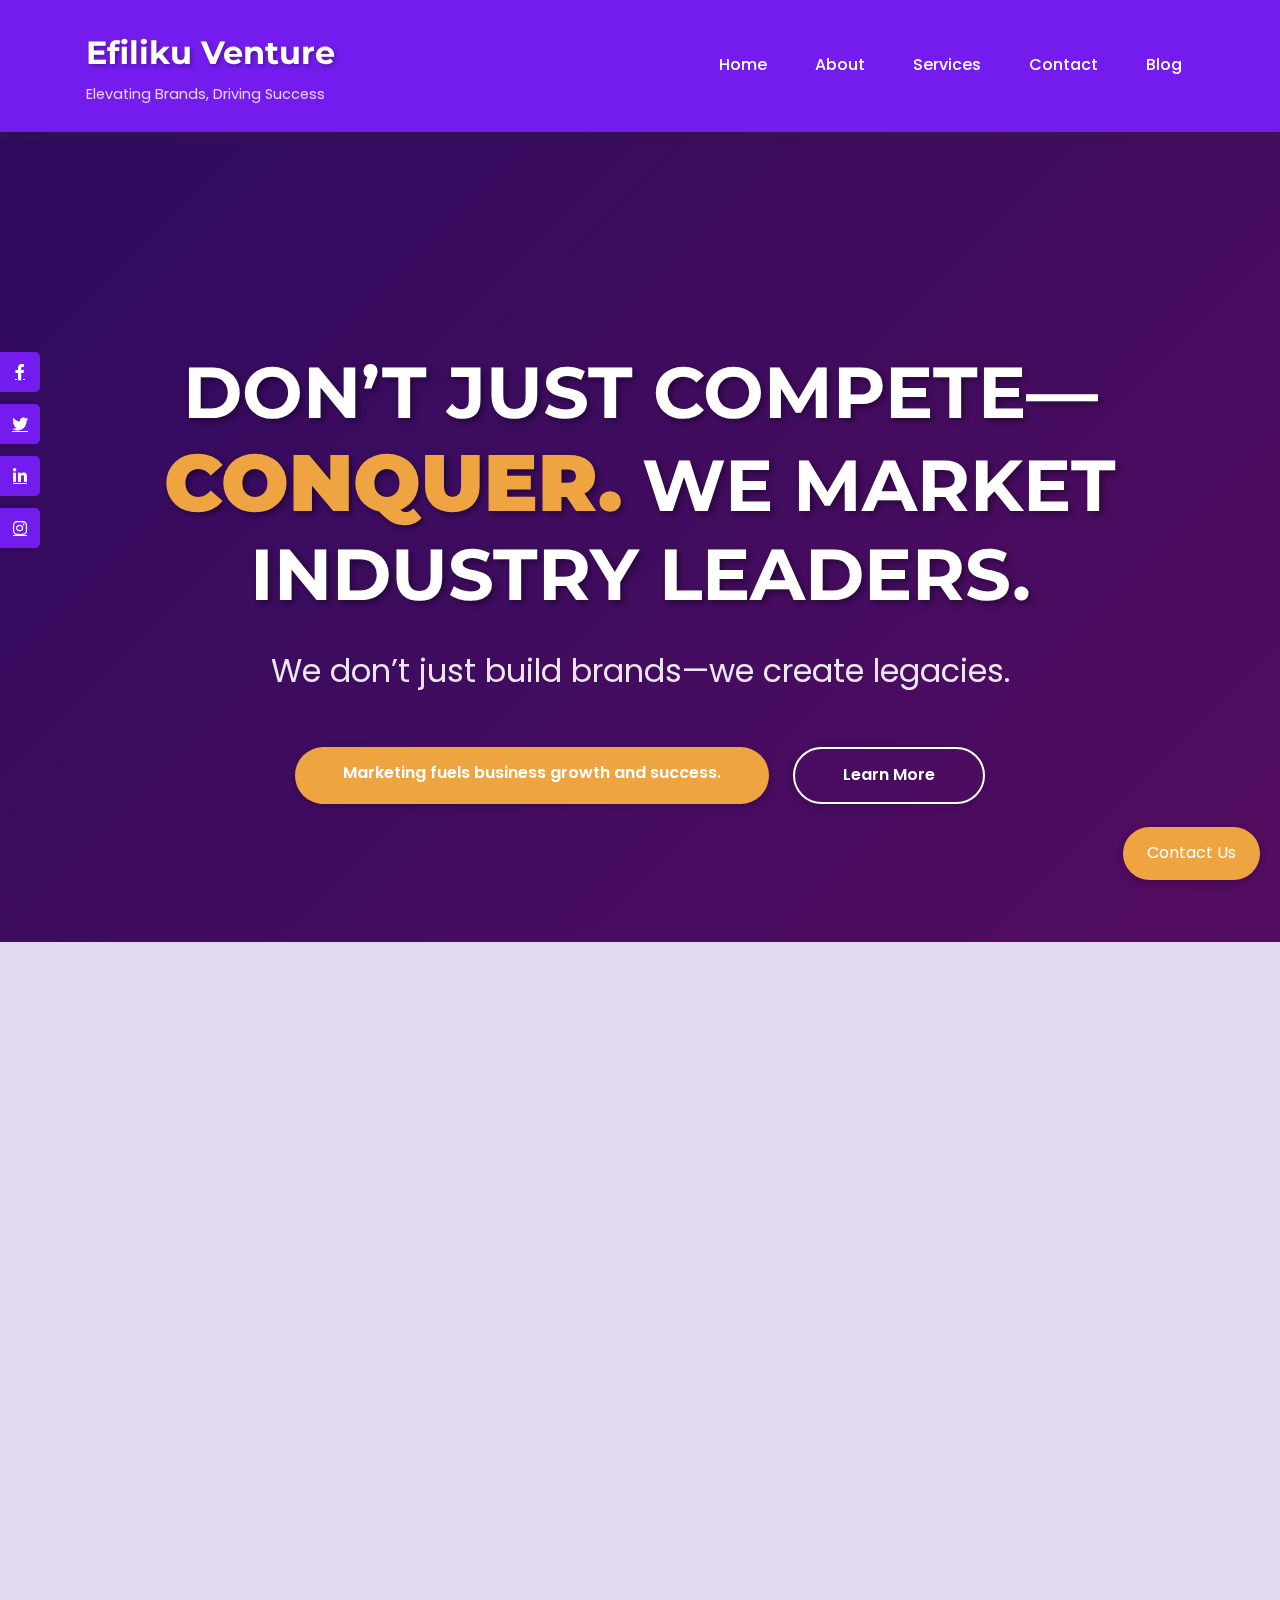
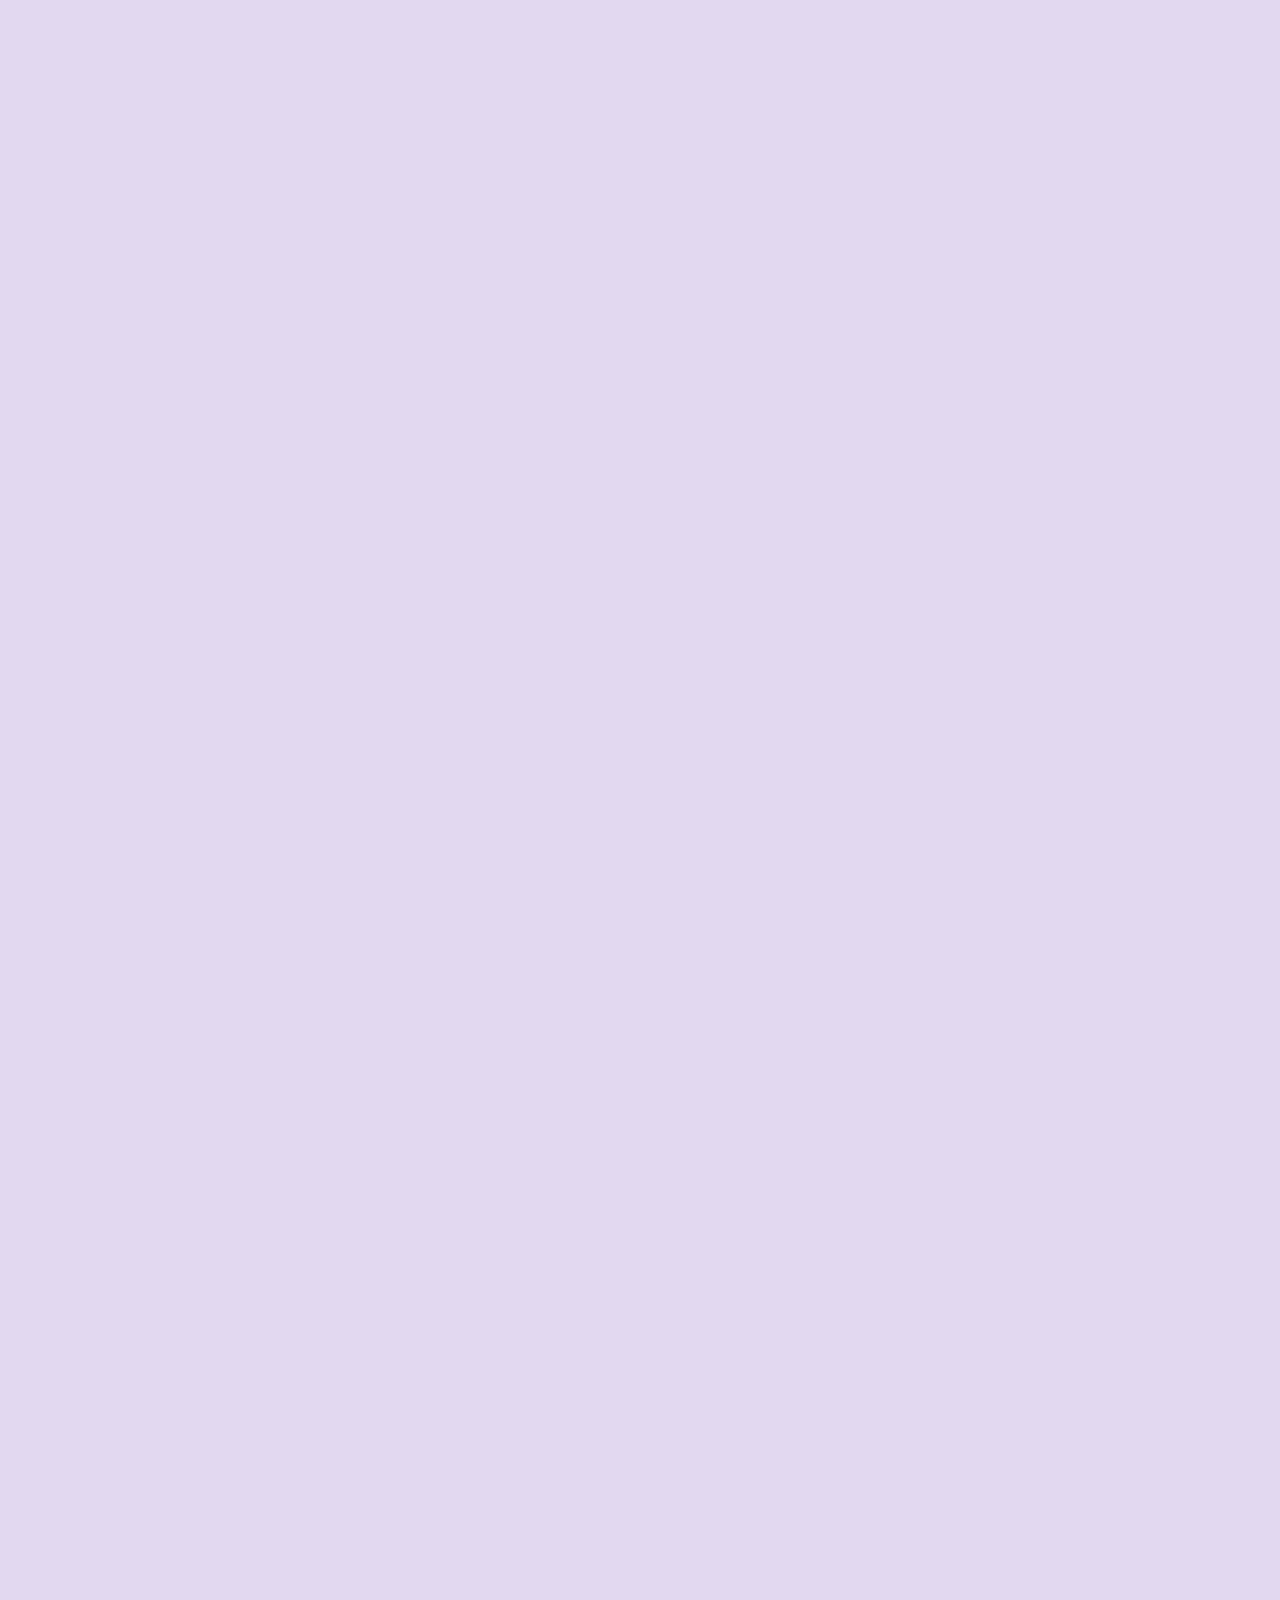
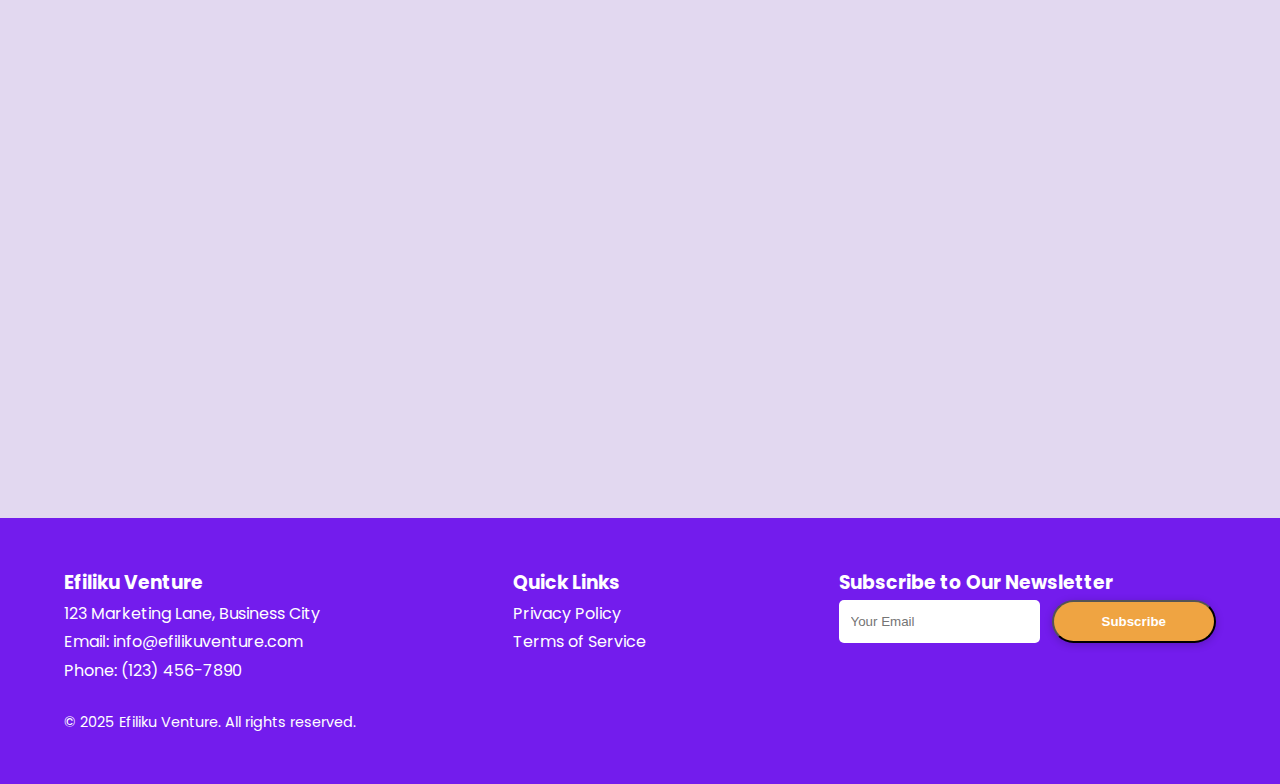
==== index.html @ 83330472 "Initial commit" ====
<!DOCTYPE html>
<html lang="en">
<head>
    <meta charset="UTF-8">
    <meta name="viewport" content="width=device-width, initial-scale=1.0">
    <meta name="description" content="Efiliku Venture - Elevating Brands, Driving Success.">
    <meta name="keywords" content="marketing, branding, SEO, website design, Efiliku Venture">
    <title>Efiliku Venture - Home</title>
    <link rel="stylesheet" href="css/styles.css">
    <link href="https://fonts.googleapis.com/css2?family=Poppins:wght@300;400;600;700&family=Montserrat:wght@700&display=swap" rel="stylesheet">
    <link rel="stylesheet" href="https://cdnjs.cloudflare.com/ajax/libs/font-awesome/6.0.0-beta3/css/all.min.css">
</head>
<body>
    <!-- Preloader -->
    <div id="preloader" class="preloader">
        <div class="spinner"></div>
    </div>

    <!-- Social Media Bar -->
    <div class="social-bar">
        <a href="#" class="social-icon" aria-label="Facebook"><i class="fab fa-facebook-f"></i></a>
        <a href="#" class="social-icon" aria-label="Twitter"><i class="fab fa-twitter"></i></a>
        <a href="#" class="social-icon" aria-label="LinkedIn"><i class="fab fa-linkedin-in"></i></a>
        <a href="#" class="social-icon" aria-label="Instagram"><i class="fab fa-instagram"></i></a>
    </div>

    <!-- Header -->
    <header class="sticky">
        <div class="container flex justify-between items-center">
            <div class="logo-container">
                <h1 class="logo">Efiliku Venture</h1>
                <p class="tagline">Elevating Brands, Driving Success</p>
            </div>
            <nav class="nav">
                <ul class="flex">
                    <li><a href="#home" class="nav-link">Home</a></li>
                    <li><a href="about.html" class="nav-link">About</a></li>
                    <li><a href="services.html" class="nav-link">Services</a></li>
                    <li><a href="contact.html" class="nav-link">Contact</a></li>
                    <li><a href="#blog" class="nav-link">Blog</a></li>
                </ul>
               
                <button id="menu-btn" class="menu-btn" aria-label="Toggle Menu">☰</button>
            </nav>
        </div>
        <div id="mobile-menu" class="mobile-menu hidden">
            <ul>
                <li><a href="#home" class="nav-link">Home</a></li>
                <li><a href="about.html" class="nav-link">About</a></li>
                <li><a href="services.html" class="nav-link">Services</a></li>
                <li><a href="contact.html" class="nav-link">Contact</a></li>
                <li><a href="#blog" class="nav-link">Blog</a></li>
            </ul>
        </div>
    </header>

    <!-- Hero Section -->
    <section id="home" class="hero">
        <div class="hero-overlay"></div>
        <div class="container text-center fade-in">
            <h1 class="hero-headline">DON’T JUST COMPETE—<span class="highlight">CONQUER.</span> WE MARKET INDUSTRY LEADERS.</h1>
            <p class="hero-subheadline">We don’t just build brands—we create legacies.</p>
            <div class="cta-buttons">
                <a href="contact.html" class="btn primary-btn">Marketing fuels business growth and success.</a>
                <a href="services.html" class="btn secondary-btn">Learn More</a>
            </div>
        </div>
    </section>

    <!-- Stats Section -->
    <section class="stats fade-in">
        <div class="container">
            <div class="stats-grid">
                <div class="stat-item">
                    <h3 class="stat-number" data-target="100">0</h3>
                    <p>Happy Clients</p>
                </div>
                <div class="stat-item">
                    <h3 class="stat-number" data-target="500">0</h3>
                    <p>Projects Completed</p>
                </div>
                <div class="stat-item">
                    <h3 class="stat-number" data-target="10">0</h3>
                    <p>Years of Experience</p>
                </div>
            </div>
        </div>
    </section>

    <!-- Services Overview -->
    <section id="services" class="services fade-in">
        <div class="container">
            <h2>OUR SERVICES</h2>
            <p>Branding and marketing that set you apart.</p>
            <hr class="section-divider">
            <div class="services-grid">
                <div class="service-item slide-in-left">
                    <img src="https://via.placeholder.com/50" alt="Brand Strategy Icon" class="service-icon">
                    <h3>Brand Strategy & Identity</h3>
                    <p>We craft compelling brand identities that define who you are and make a lasting impact.</p>
                    <a href="services.html#brand-strategy" class="view-details">View Details</a>
                </div>
                <div class="service-item slide-in-right">
                    <img src="https://via.placeholder.com/50" alt="Digital Marketing Icon" class="service-icon">
                    <h3>Digital Marketing</h3>
                    <p>Maximize your online presence with tailored digital marketing strategies.</p>
                    <a href="services.html#digital-marketing" class="view-details">View Details</a>
                </div>
                <div class="service-item slide-in-left">
                    <img src="https://via.placeholder.com/50" alt="Website Design Icon" class="service-icon">
                    <h3>Website Design & Development</h3>
                    <p>We create modern, responsive, and conversion-driven websites.</p>
                    <a href="services.html#website-design" class="view-details">View Details</a>
                </div>
                <div class="service-item slide-in-right">
                    <img src="https://via.placeholder.com/50" alt="Content Creation Icon" class="service-icon">
                    <h3>Content Creation & Copywriting</h3>
                    <p>Engage and convert your audience with high-quality content.</p>
                    <a href="services.html#content-creation" class="view-details">View Details</a>
                </div>
                <div class="service-item slide-in-left">
                    <img src="https://via.placeholder.com/50" alt="Social Media Icon" class="service-icon">
                    <h3>Social Media Management</h3>
                    <p>We build and manage your social media presence for maximum engagement.</p>
                    <a href="services.html#social-media" class="view-details">View Details</a>
                </div>
                <div class="service-item slide-in-right">
                    <img src="https://via.placeholder.com/50" alt="Graphic Design Icon" class="service-icon">
                    <h3>Graphic Design & Visual Branding</h3>
                    <p>Every visual element aligns with your brand’s identity.</p>
                    <a href="services.html#graphic-design" class="view-details">View Details</a>
                </div>
                <div class="service-item slide-in-left">
                    <img src="https://via.placeholder.com/50" alt="Marketing Strategy Icon" class="service-icon">
                    <h3>Marketing Strategy & Consulting</h3>
                    <p>Expert guidance and data-driven strategies to help you scale.</p>
                    <a href="services.html#marketing-strategy" class="view-details">View Details</a>
                </div>
            </div>
            <div class="services-cta text-center">
                <p>Let’s take your brand to the next level. <a href="contact.html" class="contact-link">Contact us today!</a></p>
            </div>
        </div>
    </section>

    <!-- Portfolio Section -->
    <section class="portfolio fade-in">
        <div class="container">
            <h2>OUR PORTFOLIO</h2>
            <div class="portfolio-filters">
                <button class="filter-btn active" data-filter="all">All</button>
                <button class="filter-btn" data-filter="branding">Branding</button>
                <button class="filter-btn" data-filter="digital">Digital Marketing</button>
            </div>
            <div class="portfolio-grid">
                <div class="portfolio-item" data-category="branding">
                    <img src="https://via.placeholder.com/300" alt="Branding Project">
                    <div class="portfolio-overlay">
                        <h3>Branding Project</h3>
                        <p>A complete brand identity overhaul.</p>
                    </div>
                </div>
                <div class="portfolio-item" data-category="digital">
                    <img src="https://via.placeholder.com/300" alt="Digital Marketing Campaign">
                    <div class="portfolio-overlay">
                        <h3>Digital Campaign</h3>
                        <p>SEO and PPC campaign for a tech startup.</p>
                    </div>
                </div>
                <div class="portfolio-item" data-category="branding">
                    <img src="https://via.placeholder.com/300" alt="Logo Design">
                    <div class="portfolio-overlay">
                        <h3>Logo Design</h3>
                        <p>Modern logo for a fashion brand.</p>
                    </div>
                </div>
            </div>
        </div>
    </section>

    <!-- Testimonials -->
    <section class="testimonials fade-in">
        <div class="container">
            <h2>WHAT OUR CLIENTS SAY</h2>
            <div class="testimonials-carousel">
                <div class="testimonial-item slide-in-left">
                    <img src="https://via.placeholder.com/50" alt="Client Avatar" class="client-avatar">
                    <p>"Efiliku transformed our digital presence!"</p>
                    <p class="client-name">Jane Doe</p>
                </div>
                <div class="testimonial-item slide-in-right">
                    <img src="https://via.placeholder.com/50" alt="Client Avatar" class="client-avatar">
                    <p>"Their strategies doubled our leads."</p>
                    <p class="client-name">John Smith</p>
                </div>
            </div>
            <div class="carousel-controls">
                <button id="prev-testimonial" aria-label="Previous Testimonial">←</button>
                <button id="next-testimonial" aria-label="Next Testimonial">→</button>
            </div>
        </div>
    </section>

    <!-- Blog Section -->
    <section id="blog" class="blog fade-in">
        <div class="container">
            <h2>LATEST INSIGHTS</h2>
            <div class="blog-grid">
                <article class="blog-post slide-in-left featured">
                    <img src="https://via.placeholder.com/300" alt="Blog Post Image" class="blog-image">
                    <h3>Top Marketing Trends for 2025</h3>
                    <p>A brief look at what’s shaping the industry.</p>
                    <span class="read-time">5 min read</span>
                    <a href="#" class="read-more">Read More</a>
                </article>
                <article class="blog-post slide-in-right">
                    <img src="https://via.placeholder.com/300" alt="Blog Post Image" class="blog-image">
                    <h3>SEO Tips for Beginners</h3>
                    <p>Start optimizing your site today.</p>
                    <span class="read-time">3 min read</span>
                    <a href="#" class="read-more">Read More</a>
                </article>
            </div>
        </div>
    </section>

    <!-- CTA Banner -->
    <section class="cta-banner fade-in">
        <div class="container text-center">
            <h2>Ready to Elevate Your Brand?</h2>
            <p>Let’s take your brand to the next level. Contact us today!</p>
            <a href="contact.html" class="btn primary-btn">Get Started</a>
        </div>
    </section>

    <!-- Footer -->
    <footer>
        <div class="container">
            <div class="footer-content">
                <div>
                    <h3>Efiliku Venture</h3>
                    <p>123 Marketing Lane, Business City</p>
                    <p>Email: info@efilikuventure.com</p>
                    <p>Phone: (123) 456-7890</p>
                </div>
                <div class="footer-links">
                    <h3>Quick Links</h3>
                    <ul>
                        <li><a href="#">Privacy Policy</a></li>
                        <li><a href="#">Terms of Service</a></li>
                    </ul>
                </div>
                <div class="newsletter">
                    <h3>Subscribe to Our Newsletter</h3>
                    <form class="newsletter-form">
                        <input type="email" placeholder="Your Email" required>
                        <button type="submit" class="btn">Subscribe</button>
                    </form>
                </div>
            </div>
            <p class="copyright">© 2025 Efiliku Venture. All rights reserved.</p>
        </div>
    </footer>

    <!-- Sticky Contact Button -->
    <a href="contact.html" class="sticky-contact-btn">Contact Us</a>

    <button id="scroll-top" class="scroll-top hidden">↑</button>
    <script src="js/script.js"></script>
</body>
</html>
---- css/styles.css ----
:root {
    --primary: #731CED; /* Deep Purple */
    --secondary: #EFA442; /* Warm Orange */
    --accent: #D220EF; /* Vibrant Pink */
    --text-dark: #2F8CEF; /* Bright Blue */
    --text-light: #ffffff; /* White */
    --bg-light: #E2D8F0; /* Light Lavender */
    --spacing-sm: 0.75rem;
    --spacing-md: 1.5rem;
    --spacing-lg: 3rem;
    --font-family: 'Poppins', sans-serif;
    --heading-font: 'Montserrat', sans-serif;
}

* {
    margin: 0;
    padding: 0;
    box-sizing: border-box;
}
/* MOBILE RESPONSIVENESS */
@media (max-width: 768px) {
    .container {
        padding: 15px;
    }

    .nav ul {
        display: none;
    }

    .menu-btn {
        display: block;
        font-size: 24px;
        background: none;
        border: none;
        cursor: pointer;
    }

    .mobile-menu {
        display: none;
        position: absolute;
        top: 60px;
        left: 0;
        width: 100%;
        background: #fff;
        text-align: center;
        box-shadow: 0 4px 6px rgba(0, 0, 0, 0.1);
    }

    .mobile-menu ul {
        list-style: none;
        padding: 0;
    }

    .mobile-menu ul li {
        padding: 12px 0;
        border-bottom: 1px solid #eee;
    }

    .mobile-menu ul li a {
        text-decoration: none;
        font-size: 18px;
        display: block;
    }

    .mobile-menu.show {
        display: block;
    }
}

body {
    font-family: var(--font-family);
    color: var(--text-dark);
    line-height: 1.8;
    background: var(--bg-light);
}

/* Preloader */
.preloader {
    position: fixed;
    top: 0;
    left: 0;
    width: 100%;
    height: 100%;
    background: var(--primary);
    display: flex;
    justify-content: center;
    align-items: center;
    z-index: 9999;
}

.spinner {
    width: 50px;
    height: 50px;
    border: 5px solid var(--text-light);
    border-top: 5px solid var(--secondary);
    border-radius: 50%;
    animation: spin 1s linear infinite;
}

@keyframes spin {
    0% { transform: rotate(0deg); }
    100% { transform: rotate(360deg); }
}

/* Utility Classes */
.container {
    width: 90%;
    max-width: 1200px;
    margin: 0 auto;
}

.flex {
    display: flex;
    flex-wrap: wrap;
    gap: var(--spacing-md);
}

.justify-between {
    justify-content: space-between;
}

.items-center {
    align-items: center;
}

.text-center {
    text-align: center;
}

/* Social Media Bar */
.social-bar {
    position: fixed;
    top: 50%;
    left: 0;
    transform: translateY(-50%);
    display: flex;
    flex-direction: column;
    gap: var(--spacing-sm);
    z-index: 1000;
}

.social-icon {
    display: flex;
    align-items: center;
    justify-content: center;
    width: 40px;
    height: 40px;
    background: var(--primary);
    color: var(--text-light);
    border-radius: 0 5px 5px 0;
    transition: background 0.3s ease, transform 0.3s ease;
}

.social-icon:hover {
    background: var(--accent);
    transform: translateX(5px);
}

/* Header */
.sticky {
    position: sticky;
    top: 0;
    background: var(--primary);
    color: var(--text-light);
    padding: var(--spacing-md);
    box-shadow: 0 4px 8px rgba(0, 0, 0, 0.2);
    z-index: 10;
}

.logo-container {
    display: flex;
    flex-direction: column;
}

.logo {
    font-family: var(--heading-font);
    font-size: 2rem;
    font-weight: 700;
    color: var(--text-light);
    text-shadow: 2px 2px 4px rgba(0, 0, 0, 0.3);
}

.tagline {
    font-size: 0.9rem;
    color: var(--text-light);
    opacity: 0.8;
}

.nav ul {
    display: none;
    list-style: none;
}

.nav-link {
    color: var(--text-light);
    text-decoration: none;
    font-weight: 500;
    padding: var(--spacing-sm);
    position: relative;
    transition: color 0.3s ease;
}

.nav-link::after {
    content: '';
    position: absolute;
    width: 0;
    height: 2px;
    background: var(--accent);
    bottom: 0;
    left: 0;
    transition: width 0.3s ease;
}

.nav-link:hover {
    color: var(--accent);
}

.nav-link:hover::after {
    width: 100%;
}

.menu-btn {
    background: none;
    border: none;
    color: var(--text-light);
    font-size: 1.5rem;
    cursor: pointer;
    display: block;
}

.mobile-menu {
    background: var(--primary);
    padding: var(--spacing-md);
    position: absolute;
    top: 100%;
    left: 0;
    width: 100%;
    box-shadow: 0 2px 4px rgba(0, 0, 0, 0.1);
}

.mobile-menu ul {
    list-style: none;
}

.mobile-menu .nav-link {
    display: block;
    padding: var(--spacing-sm) 0;
    font-size: 1.2rem;
}

/* Hero Section */
.hero {
    position: relative;
    background: linear-gradient(135deg, var(--primary) 0%, var(--accent) 100%);
    color: var(--text-light);
    padding-top: 6rem;
    padding-bottom: var(--spacing-lg);
    min-height: 60vh; /* Reduced for mobile */
    display: flex;
    align-items: center;
    justify-content: center;
}

.hero-overlay {
    position: absolute;
    top: 0;
    left: 0;
    width: 100%;
    height: 100%;
    background: rgba(0, 0, 0, 0.6);
    backdrop-filter: blur(5px);
    z-index: 1;
}

.hero .container {
    position: relative;
    z-index: 2;
    padding: 0 var(--spacing-md);
}

.hero-headline {
    font-family: var(--heading-font);
    font-size: 2.5rem;
    text-transform: uppercase;
    font-weight: 700;
    margin-bottom: var(--spacing-md);
    text-shadow: 3px 3px 6px rgba(0, 0, 0, 0.4);
    display: block;
    width: 100%;
    overflow: visible;
    line-height: 1.2;
    opacity: 1;
}

.hero-headline .highlight {
    font-size: 3rem;
    font-weight: 900;
    color: var(--secondary);
}

.hero-subheadline {
    font-size: 1.3rem;
    margin-bottom: var(--spacing-lg);
    opacity: 0.9;
}

.cta-buttons {
    display: flex;
    gap: var(--spacing-md);
    justify-content: center;
    flex-wrap: wrap;
}

.btn {
    display: inline-block;
    background: var(--secondary);
    color: var(--text-light);
    padding: var(--spacing-sm) var(--spacing-lg);
    text-decoration: none;
    border-radius: 50px;
    font-weight: 600;
    transition: all 0.3s ease;
    box-shadow: 0 2px 8px rgba(0, 0, 0, 0.2);
}

.btn:hover {
    background: var(--accent);
    transform: translateY(-3px);
    box-shadow: 0 4px 12px rgba(210, 32, 239, 0.5);
}

.secondary-btn {
    background: transparent;
    border: 2px solid var(--text-light);
}

.secondary-btn:hover {
    background: var(--text-light);
    color: var(--primary);
    border-color: var(--accent);
}

/* Stats Section */
.stats {
    padding: var(--spacing-lg) 0;
    background: linear-gradient(135deg, rgba(115, 28, 237, 0.1), rgba(226, 216, 240, 0.3));
}

.stats-grid {
    display: grid;
    gap: var(--spacing-md);
    text-align: center;
}

.stat-item {
    padding: var(--spacing-md);
}

.stat-number {
    font-family: var(--heading-font);
    font-size: 2.5rem;
    color: var(--primary);
    margin-bottom: var(--spacing-sm);
}

.stat-item p {
    font-size: 1.1rem;
    color: var(--text-dark);
}

/* Services Section */
.services {
    padding: var(--spacing-lg) 0;
    position: relative;
    background: linear-gradient(135deg, rgba(226, 216, 240, 0.5), rgba(255, 255, 255, 0.8));
}

.services::before {
    content: '';
    position: absolute;
    top: 0;
    left: 0;
    width: 100%;
    height: 5px;
    background: var(--accent);
}

h2 {
    font-family: var(--heading-font);
    font-size: 2.2rem;
    font-weight: 700;
    margin-bottom: var(--spacing-lg);
    color: var(--primary);
    text-transform: uppercase;
    text-shadow: 1px 1px 3px rgba(0, 0, 0, 0.2);
}

.section-divider {
    border: 0;
    height: 2px;
    background: var(--primary);
    margin: var(--spacing-md) 0;
    box-shadow: 0 2px 4px rgba(0, 0, 0, 0.1);
}

.services-grid {
    display: grid;
    gap: var(--spacing-lg);
}

.service-item {
    background: var(--text-light);
    padding: var(--spacing-md);
    border-radius: 15px;
    box-shadow: 0 4px 12px rgba(0, 0, 0, 0.1);
    transition: transform 0.3s ease, box-shadow 0.3s ease;
}

.service-item:hover {
    transform: scale(1.05) rotate(2deg);
    box-shadow: 0 6px 16px rgba(210, 32, 239, 0.3);
}

.service-icon {
    width: 50px;
    height: 50px;
    margin-bottom: var(--spacing-sm);
}

.view-details {
    display: inline-block;
    color: var(--primary);
    text-decoration: none;
    margin-top: var(--spacing-sm);
    font-weight: 500;
}

.view-details:hover {
    color: var(--accent);
}

.services-cta {
    margin-top: var(--spacing-lg);
}

.contact-link {
    color: var(--primary);
    text-decoration: none;
    font-weight: 500;
}

.contact-link:hover {
    color: var(--accent);
}

/* Portfolio Section */
.portfolio {
    padding: var(--spacing-lg) 0;
    background: linear-gradient(135deg, rgba(226, 216, 240, 0.5), rgba(255, 255, 255, 0.8));
}

.portfolio-filters {
    display: flex;
    justify-content: center;
    gap: var(--spacing-sm);
    margin-bottom: var(--spacing-lg);
}

.filter-btn {
    background: var(--primary);
    color: var(--text-light);
    padding: var(--spacing-sm) var(--spacing-md);
    border: none;
    border-radius: 25px;
    cursor: pointer;
    transition: background 0.3s ease;
}

.filter-btn.active, .filter-btn:hover {
    background: var(--accent);
}

.portfolio-grid {
    display: grid;
    gap: var(--spacing-lg);
}

.portfolio-item {
    position: relative;
    overflow: hidden;
    border-radius: 10px;
}

.portfolio-item img {
    width: 100%;
    height: auto;
    display: block;
}

.portfolio-overlay {
    position: absolute;
    top: 0;
    left: 0;
    width: 100%;
    height: 100%;
    background: rgba(115, 28, 237, 0.8);
    color: var(--text-light);
    display: flex;
    flex-direction: column;
    justify-content: center;
    align-items: center;
    opacity: 0;
    transition: opacity 0.3s ease;
}

.portfolio-item:hover .portfolio-overlay {
    opacity: 1;
}

.portfolio-overlay h3 {
    font-family: var(--heading-font);
    font-size: 1.5rem;
    margin-bottom: var(--spacing-sm);
}

/* Testimonials Section */
.testimonials {
    background: var(--bg-light);
    padding: var(--spacing-lg) 0;
    position: relative;
}

.testimonials::before {
    content: '';
    position: absolute;
    top: 0;
    left: 0;
    width: 100%;
    height: 5px;
    background: var(--accent);
}

.testimonials-carousel {
    display: flex;
    overflow: hidden;
    position: relative;
}

.testimonial-item {
    background: var(--text-light);
    padding: var(--spacing-md);
    border-radius: 15px;
    box-shadow: 0 4px 12px rgba(0, 0, 0, 0.1);
    flex: 0 0 100%;
    transition: transform 0.5s ease;
}

.client-avatar {
    width: 50px;
    height: 50px;
    border-radius: 50%;
    margin-bottom: var(--spacing-sm);
}

.client-name {
    font-weight: 500;
    color: var(--primary);
    margin-top: var(--spacing-sm);
}

.carousel-controls {
    display: flex;
    justify-content: center;
    gap: var(--spacing-md);
    margin-top: var(--spacing-md);
}

.carousel-controls button {
    background: var(--primary);
    color: var(--text-light);
    border: none;
    padding: var(--spacing-sm);
    cursor: pointer;
    border-radius: 50%;
    transition: background 0.3s ease;
}

.carousel-controls button:hover {
    background: var(--accent);
}

/* Blog Section */
.blog {
    padding: var(--spacing-lg) 0;
    background: linear-gradient(135deg, rgba(226, 216, 240, 0.5), rgba(255, 255, 255, 0.8));
}

.blog-grid {
    display: grid;
    gap: var(--spacing-lg);
}

.blog-post {
    position: relative;
    border-radius: 10px;
    overflow: hidden;
    box-shadow: 0 4px 12px rgba(0, 0, 0, 0.1);
}

.blog-image {
    width: 100%;
    height: 200px;
    object-fit: cover;
}

.blog-post.featured::before {
    content: 'Featured';
    position: absolute;
    top: 10px;
    left: 10px;
    background: var(--secondary);
    color: var(--text-light);
    padding: 0.3rem 0.8rem;
    font-size: 0.9rem;
    border-radius: 5px;
}

.blog-post h3 {
    font-family: var(--heading-font);
    font-size: 1.5rem;
    color: var(--primary);
    padding: var(--spacing-sm) var(--spacing-md);
}

.blog-post p {
    padding: 0 var(--spacing-md);
}

.read-time {
    display: block;
    font-size: 0.9rem;
    color: #666;
    margin: var(--spacing-sm) var(--spacing-md);
}

.read-more {
    display: inline-block;
    color: var(--secondary);
    text-decoration: none;
    font-weight: 500;
    padding: var(--spacing-sm) var(--spacing-md);
}

.read-more:hover {
    color: var(--accent);
}

/* CTA Banner */
.cta-banner {
    background: linear-gradient(135deg, var(--primary), var(--accent));
    color: var(--text-light);
    padding: var(--spacing-lg) 0;
    text-align: center;
}

.cta-banner h2 {
    color: var(--text-light);
    margin-bottom: var(--spacing-md);
}

.cta-banner p {
    font-size: 1.2rem;
    margin-bottom: var(--spacing-md);
}

/* About Section */
.about {
    padding: var(--spacing-lg) 0;
    background: linear-gradient(135deg, rgba(226, 216, 240, 0.5), rgba(255, 255, 255, 0.8));
}

/* Team Section */
.team {
    padding: var(--spacing-lg) 0;
    background: linear-gradient(135deg, rgba(226, 216, 240, 0.5), rgba(255, 255, 255, 0.8));
}

.team-grid {
    display: grid;
    gap: var(--spacing-lg);
}

.team-member {
    text-align: center;
    background: var(--text-light);
    padding: var(--spacing-md);
    border-radius: 15px;
    box-shadow: 0 4px 12px rgba(0, 0, 0, 0.1);
}

.team-photo {
    width: 150px;
    height: 150px;
    border-radius: 50%;
    margin-bottom: var(--spacing-sm);
}

/* Contact Form */
.contact {
    padding: var(--spacing-lg) 0;
    background: linear-gradient(135deg, rgba(226, 216, 240, 0.5), rgba(255, 255, 255, 0.8));
}

.contact-form {
    display: flex;
    flex-direction: column;
    gap: var(--spacing-md);
    max-width: 500px;
    margin: 0 auto;
}

.contact-form input,
.contact-form textarea {
    padding: var(--spacing-sm);
    border: 1px solid var(--primary);
    border-radius: 5px;
    font-size: 1rem;
    transition: border-color 0.3s ease;
}

.contact-form input:focus,
.contact-form textarea:focus {
    border-color: var(--accent);
    outline: none;
}

.contact-form textarea {
    min-height: 150px;
    resize: vertical;
}

.contact-details {
    margin: var(--spacing-lg) 0;
}

/* FAQ Section */
.faq {
    padding: var(--spacing-lg) 0;
    background: linear-gradient(135deg, rgba(226, 216, 240, 0.5), rgba(255, 255, 255, 0.8));
}

.faq-item {
    margin-bottom: var(--spacing-md);
}

.faq-question {
    background: var(--primary);
    color: var(--text-light);
    padding: var(--spacing-sm);
    width: 100%;
    text-align: left;
    border: none;
    border-radius: 5px;
    cursor: pointer;
    transition: background 0.3s ease;
}

.faq-question:hover {
    background: var(--accent);
}

.faq-answer {
    display: none;
    padding: var(--spacing-sm);
    background: var(--bg-light);
    border-radius: 5px;
}

/* Footer */
footer {
    background: var(--primary);
    color: var(--text-light);
    padding: var(--spacing-lg) 0;
}

.footer-content {
    display: flex;
    flex-direction: column;
    gap: var(--spacing-md);
}

.footer-links ul {
    list-style: none;
}

.footer-links a {
    color: var(--text-light);
    text-decoration: none;
}

.footer-links a:hover {
    color: var(--accent);
}

.newsletter-form {
    display: flex;
    gap: var(--spacing-sm);
}

.newsletter-form input {
    padding: var(--spacing-sm);
    border: none;
    border-radius: 5px;
    flex: 1;
}

.social-links a {
    color: var(--secondary);
    text-decoration: none;
    margin: 0 var(--spacing-sm);
}

.social-links a:hover {
    color: var(--accent);
}

.copyright {
    margin-top: var(--spacing-md);
    font-size: 0.9rem;
}

/* Sticky Contact Button */
.sticky-contact-btn {
    position: fixed;
    bottom: 20px;
    right: 20px;
    background: var(--secondary);
    color: var(--text-light);
    padding: var(--spacing-sm) var(--spacing-md);
    text-decoration: none;
    border-radius: 50px;
    z-index: 1000;
    box-shadow: 0 2px 8px rgba(0, 0, 0, 0.2);
}

.sticky-contact-btn:hover {
    background: var(--accent);
    box-shadow: 0 4px 12px rgba(210, 32, 239, 0.5);
}

/* Scroll to Top */
.scroll-top {
    position: fixed;
    bottom: 70px;
    right: 20px;
    background: var(--primary);
    color: var(--text-light);
    padding: 0.5rem 1rem;
    border: none;
    border-radius: 50%;
    cursor: pointer;
    box-shadow: 0 2px 8px rgba(0, 0, 0, 0.2);
}

.scroll-top:hover {
    background: var(--accent);
    box-shadow: 0 4px 12px rgba(210, 32, 239, 0.5);
}

.scroll-top.hidden {
    opacity: 0;
    pointer-events: none;
}

/* Animations */
@keyframes typewriter {
    from { width: 0; }
    to { width: 100%; }
}

.fade-in {
    opacity: 0;
    transform: translateY(30px);
    transition: opacity 0.6s ease, transform 0.6s ease;
}

.fade-in.visible {
    opacity: 1;
    transform: translateY(0);
}

.slide-in-left {
    opacity: 0;
    transform: translateX(-50px);
    transition: opacity 0.6s ease, transform 0.6s ease;
}

.slide-in-left.visible {
    opacity: 1;
    transform: translateX(0);
}

.slide-in-right {
    opacity: 0;
    transform: translateX(50px);
    transition: opacity 0.6s ease, transform 0.6s ease;
}

.slide-in-right.visible {
    opacity: 1;
    transform: translateX(0);
}

/* Responsive Design */
@media (min-width: 768px) {
    .nav ul {
        display: flex;
        gap: var(--spacing-md);
    }
    .menu-btn, .mobile-menu {
        display: none;
    }
    .hero-headline {
        font-size: 3.5rem;
    }
    .hero-headline .highlight {
        font-size: 4rem;
    }
    .hero-subheadline {
        font-size: 1.6rem;
    }
    .hero {
        padding-top: 8rem;
        min-height: 90vh;
    }
    .services-grid, .team-grid, .stats-grid, .portfolio-grid, .blog-grid {
        grid-template-columns: repeat(2, 1fr);
    }
    .footer-content {
        flex-direction: row;
        justify-content: space-between;
    }
}

@media (min-width: 1024px) {
    .hero-headline {
        font-size: 4.5rem;
    }
    .hero-headline .highlight {
        font-size: 5rem;
    }
    .hero-subheadline {
        font-size: 2rem;
    }
    .services-grid {
        grid-template-columns: repeat(4, 1fr);
    }
    .team-grid, .stats-grid, .portfolio-grid {
        grid-template-columns: repeat(3, 1fr);
    }
}

/* Mobile View Adjustments */
@media (max-width: 767px) {
    .hero {
        min-height: 50vh; /* Further reduced for mobile */
        padding-top: 4rem;
        padding-bottom: var(--spacing-md);
    }
    .hero-headline {
        font-size: 1.5rem;
        line-height: 1.3;
        margin-bottom: var(--spacing-sm);
        padding: 0 var(--spacing-sm);
    }
    .hero-headline .highlight {
        font-size: 1.8rem;
    }
    .hero-subheadline {
        font-size: 1rem;
        padding: 0 var(--spacing-sm);
    }
    .hero .container {
        padding: 0 var(--spacing-sm);
    }
    .cta-buttons {
        flex-direction: column;
        gap: var(--spacing-sm);
    }
    .btn {
        width: 100%;
        text-align: center;
        padding: var(--spacing-sm) var(--spacing-md);
    }
    .social-bar {
        top: auto;
        bottom: 80px;
        left: 10px;
        flex-direction: row;
        gap: var(--spacing-sm);
    }
    .social-icon {
        width: 35px;
        height: 35px;
        border-radius: 5px;
    }
    .sticky-contact-btn {
        bottom: 10px;
        right: 10px;
        padding: 0.5rem 1rem;
        font-size: 0.9rem;
    }
    .scroll-top {
        bottom: 60px;
        right: 10px;
        padding: 0.3rem 0.8rem;
    }
    .logo {
        font-size: 1.5rem;
    }
    .tagline {
        font-size: 0.7rem;
    }
    .menu-btn {
        font-size: 1.2rem;
    }
    .mobile-menu .nav-link {
        font-size: 1rem;
    }
}

@media (max-width: 600px) {
    .hero-headline {
        font-size: 1.2rem;
    }
    .hero-headline .highlight {
        font-size: 1.5rem;
    }
    .hero-subheadline {
        font-size: 0.9rem;
    }
}
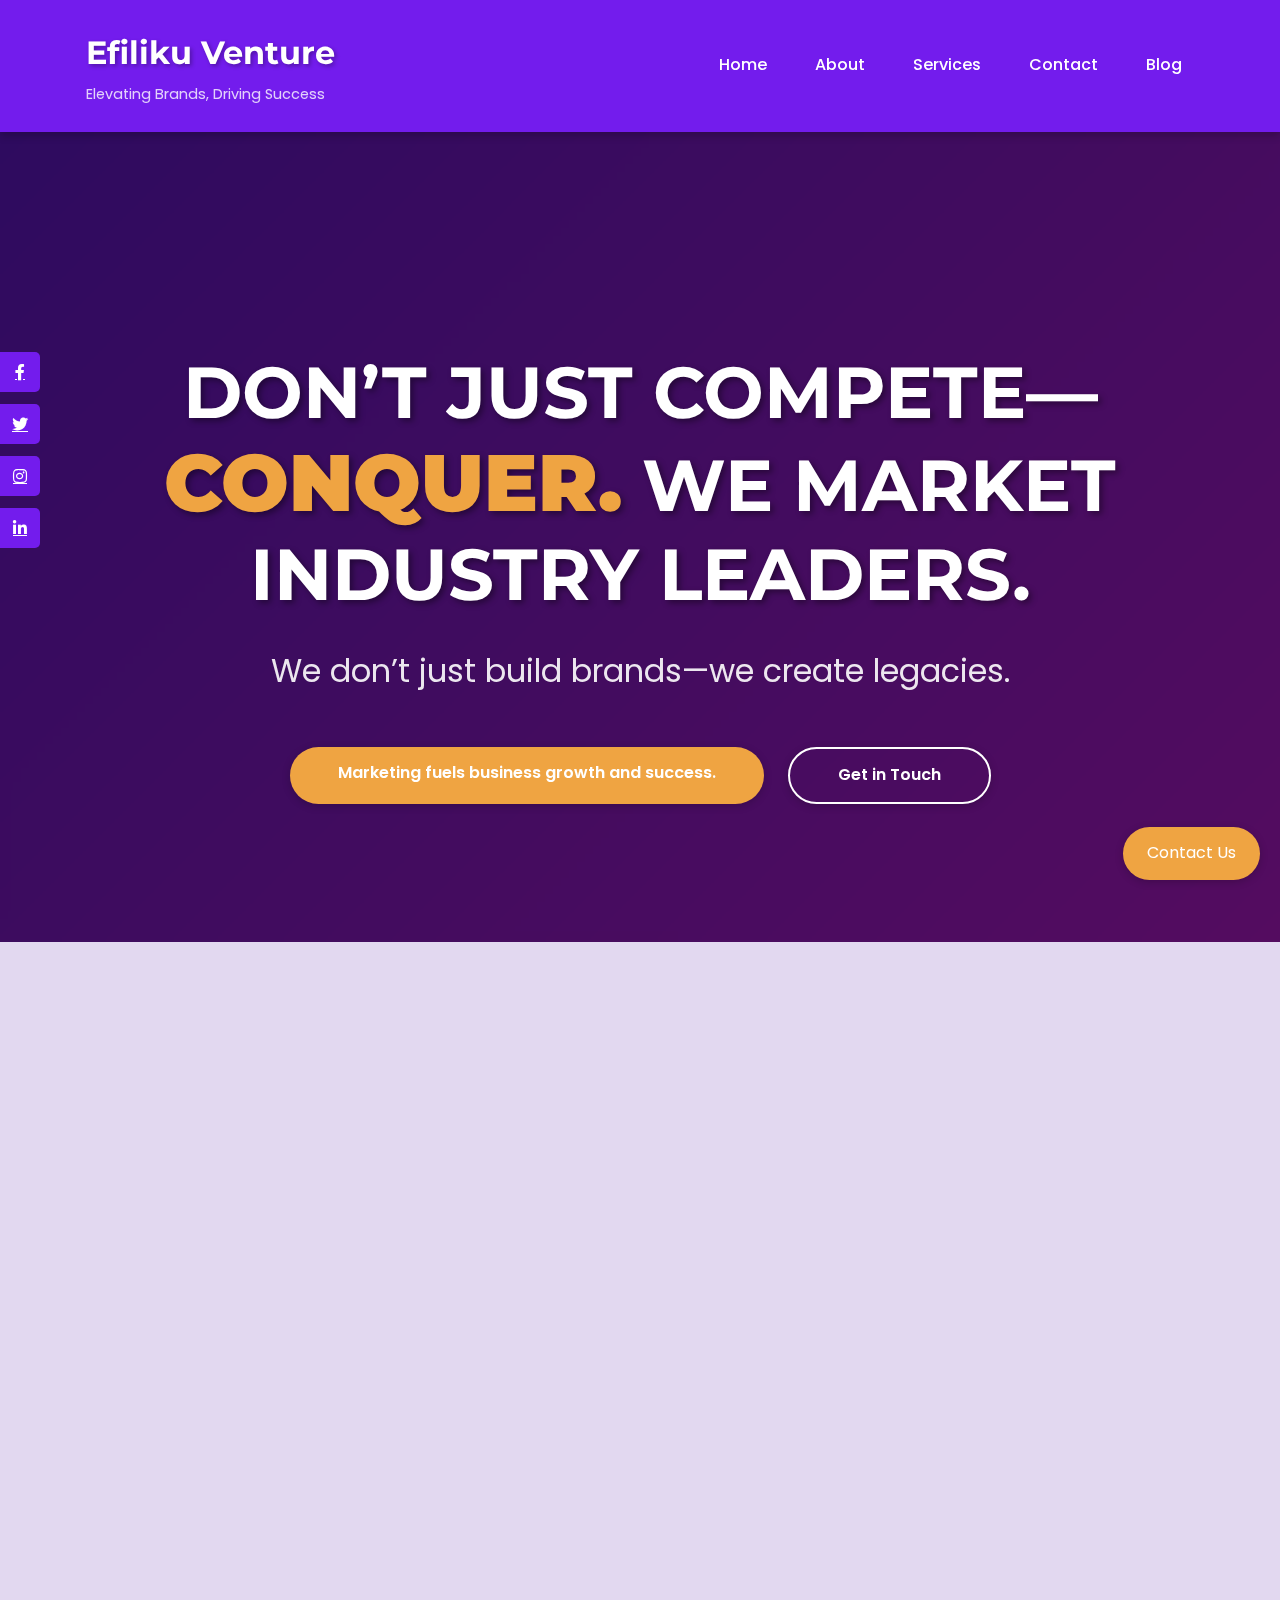
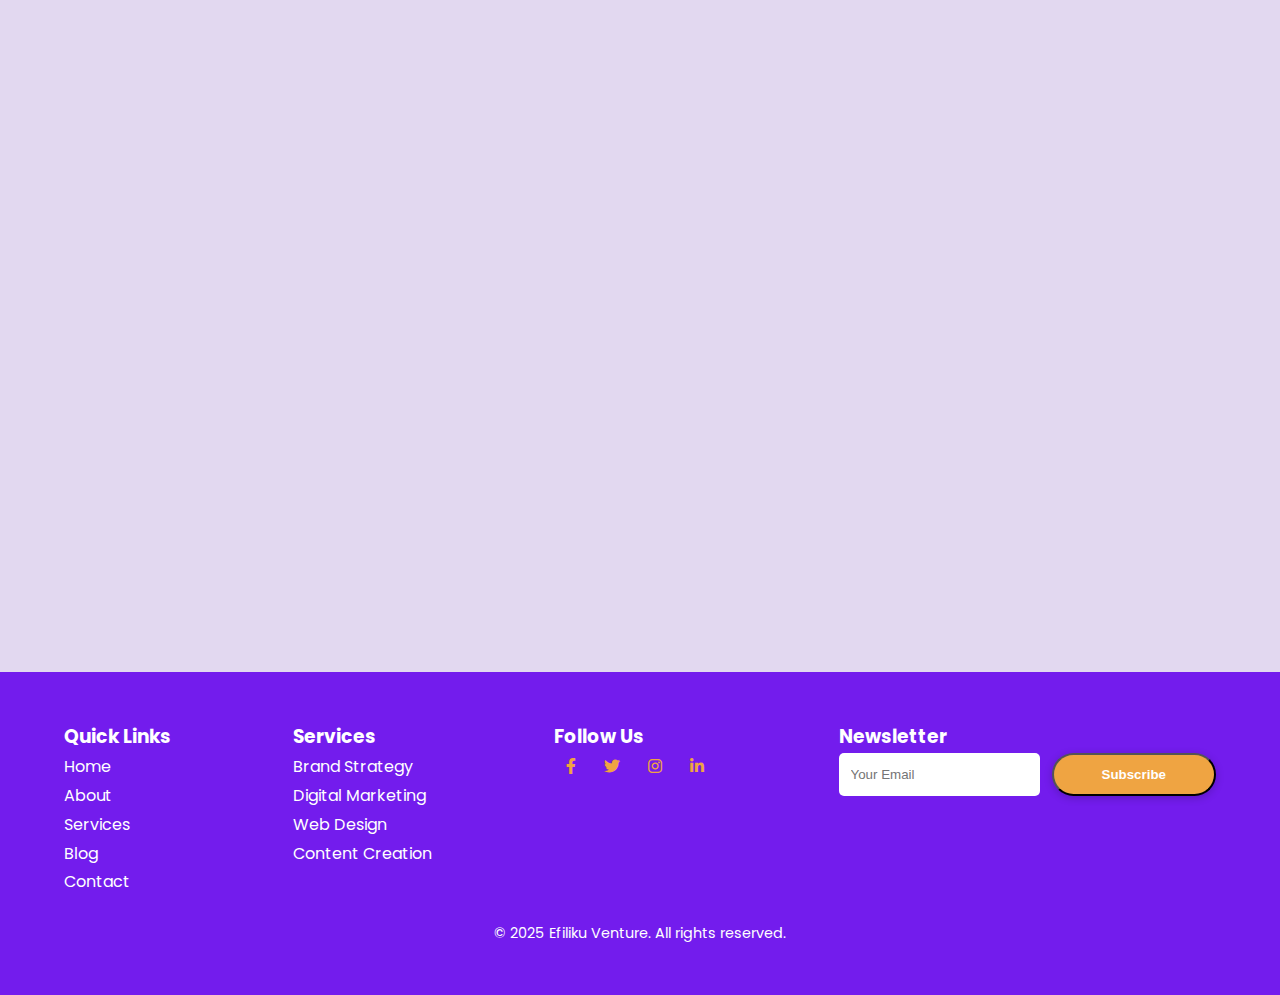
==== commit b57134cc: "Updated website content and added new images" ====
--- a/index.html
+++ b/index.html
@@ -3,29 +3,30 @@
 <head>
     <meta charset="UTF-8">
     <meta name="viewport" content="width=device-width, initial-scale=1.0">
-    <meta name="description" content="Efiliku Venture - Elevating Brands, Driving Success.">
-    <meta name="keywords" content="marketing, branding, SEO, website design, Efiliku Venture">
-    <title>Efiliku Venture - Home</title>
+    <meta name="description" content="Efiliku Venture - Elevating Brands, Driving Success. We provide top-notch marketing and branding services.">
+    <meta name="keywords" content="marketing, branding, Efiliku Venture, digital marketing, website design">
+    <title>Efiliku Venture - Elevating Brands, Driving Success</title>
     <link rel="stylesheet" href="css/styles.css">
     <link href="https://fonts.googleapis.com/css2?family=Poppins:wght@300;400;600;700&family=Montserrat:wght@700&display=swap" rel="stylesheet">
     <link rel="stylesheet" href="https://cdnjs.cloudflare.com/ajax/libs/font-awesome/6.0.0-beta3/css/all.min.css">
 </head>
-<body>
+<body class="homepage">
     <!-- Preloader -->
-    <div id="preloader" class="preloader">
+    <div class="preloader">
         <div class="spinner"></div>
     </div>
 
     <!-- Social Media Bar -->
     <div class="social-bar">
-        <a href="#" class="social-icon" aria-label="Facebook"><i class="fab fa-facebook-f"></i></a>
-        <a href="#" class="social-icon" aria-label="Twitter"><i class="fab fa-twitter"></i></a>
-        <a href="#" class="social-icon" aria-label="LinkedIn"><i class="fab fa-linkedin-in"></i></a>
-        <a href="#" class="social-icon" aria-label="Instagram"><i class="fab fa-instagram"></i></a>
+        <a href="https://facebook.com" class="social-icon" target="_blank"><i class="fab fa-facebook-f"></i></a>
+        <a href="https://twitter.com" class="social-icon" target="_blank"><i class="fab fa-twitter"></i></a>
+        <a href="https://instagram.com" class="social-icon" target="_blank"><i class="fab fa-instagram"></i></a>
+        <a href="https://linkedin.com" class="social-icon" target="_blank"><i class="fab fa-linkedin-in"></i></a>
     </div>
 
     <!-- Header -->
-    <header class="sticky">
+     <!-- Header -->
+     <header class="sticky">
         <div class="container flex justify-between items-center">
             <div class="logo-container">
                 <h1 class="logo">Efiliku Venture</h1>
@@ -53,39 +54,20 @@
             </ul>
         </div>
     </header>
-
     <!-- Hero Section -->
-    <section id="home" class="hero">
+    <section class="hero">
         <div class="hero-overlay"></div>
-        <div class="container text-center fade-in">
+        <div class="container text-center">
             <h1 class="hero-headline">DON’T JUST COMPETE—<span class="highlight">CONQUER.</span> WE MARKET INDUSTRY LEADERS.</h1>
             <p class="hero-subheadline">We don’t just build brands—we create legacies.</p>
             <div class="cta-buttons">
-                <a href="contact.html" class="btn primary-btn">Marketing fuels business growth and success.</a>
-                <a href="services.html" class="btn secondary-btn">Learn More</a>
+                <a href="services.html" class="btn">Marketing fuels business growth and success.</a>
+                <a href="contact.html" class="btn secondary-btn">Get in Touch</a>
             </div>
         </div>
     </section>
 
-    <!-- Stats Section -->
-    <section class="stats fade-in">
-        <div class="container">
-            <div class="stats-grid">
-                <div class="stat-item">
-                    <h3 class="stat-number" data-target="100">0</h3>
-                    <p>Happy Clients</p>
-                </div>
-                <div class="stat-item">
-                    <h3 class="stat-number" data-target="500">0</h3>
-                    <p>Projects Completed</p>
-                </div>
-                <div class="stat-item">
-                    <h3 class="stat-number" data-target="10">0</h3>
-                    <p>Years of Experience</p>
-                </div>
-            </div>
-        </div>
-    </section>
+    
 
     <!-- Services Overview -->
     <section id="services" class="services fade-in">
@@ -143,129 +125,66 @@
         </div>
     </section>
 
-    <!-- Portfolio Section -->
-    <section class="portfolio fade-in">
-        <div class="container">
-            <h2>OUR PORTFOLIO</h2>
-            <div class="portfolio-filters">
-                <button class="filter-btn active" data-filter="all">All</button>
-                <button class="filter-btn" data-filter="branding">Branding</button>
-                <button class="filter-btn" data-filter="digital">Digital Marketing</button>
-            </div>
-            <div class="portfolio-grid">
-                <div class="portfolio-item" data-category="branding">
-                    <img src="https://via.placeholder.com/300" alt="Branding Project">
-                    <div class="portfolio-overlay">
-                        <h3>Branding Project</h3>
-                        <p>A complete brand identity overhaul.</p>
-                    </div>
-                </div>
-                <div class="portfolio-item" data-category="digital">
-                    <img src="https://via.placeholder.com/300" alt="Digital Marketing Campaign">
-                    <div class="portfolio-overlay">
-                        <h3>Digital Campaign</h3>
-                        <p>SEO and PPC campaign for a tech startup.</p>
-                    </div>
-                </div>
-                <div class="portfolio-item" data-category="branding">
-                    <img src="https://via.placeholder.com/300" alt="Logo Design">
-                    <div class="portfolio-overlay">
-                        <h3>Logo Design</h3>
-                        <p>Modern logo for a fashion brand.</p>
-                    </div>
-                </div>
-            </div>
-        </div>
-    </section>
-
-    <!-- Testimonials -->
-    <section class="testimonials fade-in">
-        <div class="container">
-            <h2>WHAT OUR CLIENTS SAY</h2>
-            <div class="testimonials-carousel">
-                <div class="testimonial-item slide-in-left">
-                    <img src="https://via.placeholder.com/50" alt="Client Avatar" class="client-avatar">
-                    <p>"Efiliku transformed our digital presence!"</p>
-                    <p class="client-name">Jane Doe</p>
-                </div>
-                <div class="testimonial-item slide-in-right">
-                    <img src="https://via.placeholder.com/50" alt="Client Avatar" class="client-avatar">
-                    <p>"Their strategies doubled our leads."</p>
-                    <p class="client-name">John Smith</p>
-                </div>
-            </div>
-            <div class="carousel-controls">
-                <button id="prev-testimonial" aria-label="Previous Testimonial">←</button>
-                <button id="next-testimonial" aria-label="Next Testimonial">→</button>
-            </div>
-        </div>
-    </section>
-
-    <!-- Blog Section -->
-    <section id="blog" class="blog fade-in">
-        <div class="container">
-            <h2>LATEST INSIGHTS</h2>
-            <div class="blog-grid">
-                <article class="blog-post slide-in-left featured">
-                    <img src="https://via.placeholder.com/300" alt="Blog Post Image" class="blog-image">
-                    <h3>Top Marketing Trends for 2025</h3>
-                    <p>A brief look at what’s shaping the industry.</p>
-                    <span class="read-time">5 min read</span>
-                    <a href="#" class="read-more">Read More</a>
-                </article>
-                <article class="blog-post slide-in-right">
-                    <img src="https://via.placeholder.com/300" alt="Blog Post Image" class="blog-image">
-                    <h3>SEO Tips for Beginners</h3>
-                    <p>Start optimizing your site today.</p>
-                    <span class="read-time">3 min read</span>
-                    <a href="#" class="read-more">Read More</a>
-                </article>
-            </div>
-        </div>
-    </section>
 
     <!-- CTA Banner -->
     <section class="cta-banner fade-in">
-        <div class="container text-center">
-            <h2>Ready to Elevate Your Brand?</h2>
-            <p>Let’s take your brand to the next level. Contact us today!</p>
-            <a href="contact.html" class="btn primary-btn">Get Started</a>
+        <div class="container">
+            <h2>READY TO TRANSFORM YOUR BRAND?</h2>
+            <p>Let’s create something extraordinary together.</p>
+            <a href="contact.html" class="btn">Get Started</a>
         </div>
     </section>
 
     <!-- Footer -->
     <footer>
-        <div class="container">
-            <div class="footer-content">
-                <div>
-                    <h3>Efiliku Venture</h3>
-                    <p>123 Marketing Lane, Business City</p>
-                    <p>Email: info@efilikuventure.com</p>
-                    <p>Phone: (123) 456-7890</p>
-                </div>
-                <div class="footer-links">
-                    <h3>Quick Links</h3>
-                    <ul>
-                        <li><a href="#">Privacy Policy</a></li>
-                        <li><a href="#">Terms of Service</a></li>
-                    </ul>
-                </div>
-                <div class="newsletter">
-                    <h3>Subscribe to Our Newsletter</h3>
-                    <form class="newsletter-form">
-                        <input type="email" placeholder="Your Email" required>
-                        <button type="submit" class="btn">Subscribe</button>
-                    </form>
+        <div class="container footer-content">
+            <div class="footer-links">
+                <h3>Quick Links</h3>
+                <ul>
+                    <li><a href="index.html">Home</a></li>
+                    <li><a href="about.html">About</a></li>
+                    <li><a href="services.html">Services</a></li>
+                    <li><a href="blog.html">Blog</a></li>
+                    <li><a href="contact.html">Contact</a></li>
+                </ul>
+            </div>
+            <div class="footer-links">
+                <h3>Services</h3>
+                <ul>
+                    <li><a href="services.html#brand-strategy">Brand Strategy</a></li>
+                    <li><a href="services.html#digital-marketing">Digital Marketing</a></li>
+                    <li><a href="services.html#web-design">Web Design</a></li>
+                    <li><a href="services.html#content-creation">Content Creation</a></li>
+                </ul>
+            </div>
+            <div class="footer-links">
+                <h3>Follow Us</h3>
+                <div class="social-links">
+                    <a href="https://facebook.com" target="_blank"><i class="fab fa-facebook-f"></i></a>
+                    <a href="https://twitter.com" target="_blank"><i class="fab fa-twitter"></i></a>
+                    <a href="https://instagram.com" target="_blank"><i class="fab fa-instagram"></i></a>
+                    <a href="https://linkedin.com" target="_blank"><i class="fab fa-linkedin-in"></i></a>
                 </div>
             </div>
-            <p class="copyright">© 2025 Efiliku Venture. All rights reserved.</p>
+            <div class="footer-links">
+                <h3>Newsletter</h3>
+                <form class="newsletter-form">
+                    <input type="email" placeholder="Your Email" required>
+                    <button type="submit" class="btn">Subscribe</button>
+                </form>
+            </div>
+        </div>
+        <div class="container text-center copyright">
+            <p>&copy; 2025 Efiliku Venture. All rights reserved.</p>
         </div>
     </footer>
 
     <!-- Sticky Contact Button -->
     <a href="contact.html" class="sticky-contact-btn">Contact Us</a>
 
-    <button id="scroll-top" class="scroll-top hidden">↑</button>
+    <!-- Scroll to Top -->
+    <button class="scroll-top hidden"><i class="fas fa-arrow-up"></i></button>
+
     <script src="js/script.js"></script>
 </body>
 </html>--- a/css/styles.css
+++ b/css/styles.css
@@ -1039,4 +1039,9 @@
     .hero-subheadline {
         font-size: 0.9rem;
     }
-}+}
+.logo-img {
+    width: 50px; /* Adjust the size */
+    height: auto;
+    margin-right: 10px; /* Space between logo and text */
+}
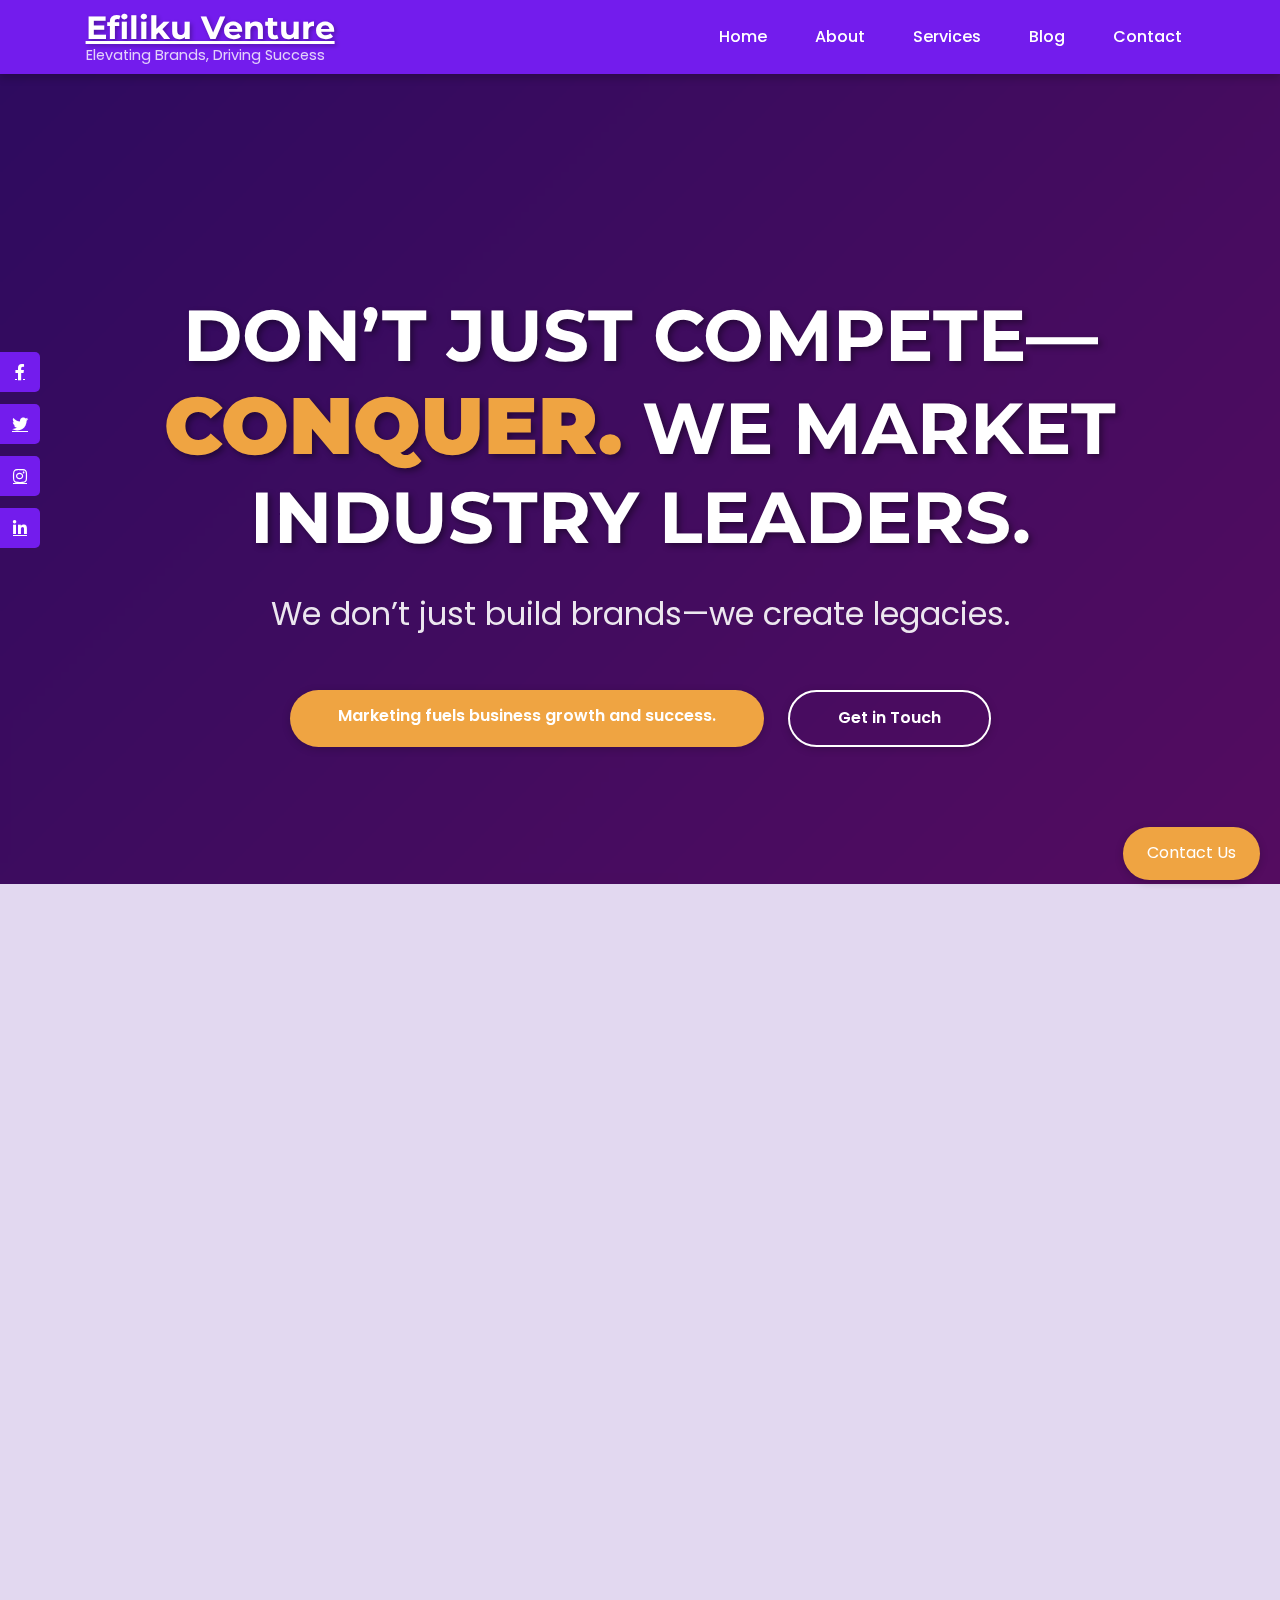
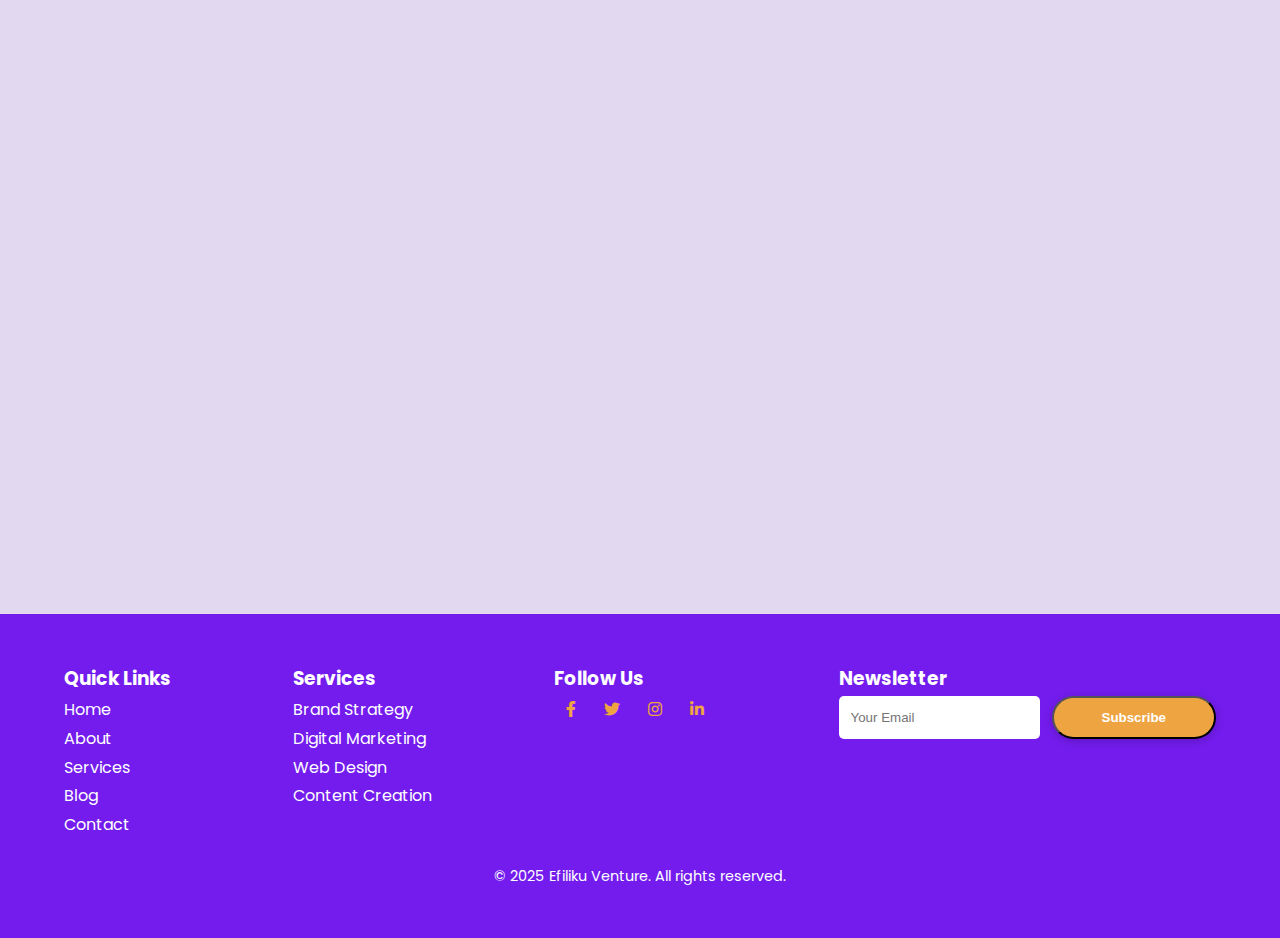
==== commit 0ebac14d: "Updated website content" ====
--- a/index.html
+++ b/index.html
@@ -29,28 +29,27 @@
      <header class="sticky">
         <div class="container flex justify-between items-center">
             <div class="logo-container">
-                <h1 class="logo">Efiliku Venture</h1>
-                <p class="tagline">Elevating Brands, Driving Success</p>
+                <a href="index.html" class="logo">Efiliku Venture</a>
+                <span class="tagline">Elevating Brands, Driving Success</span>
             </div>
             <nav class="nav">
-                <ul class="flex">
-                    <li><a href="#home" class="nav-link">Home</a></li>
+                <ul>
+                    <li><a href="index.html" class="nav-link">Home</a></li>
                     <li><a href="about.html" class="nav-link">About</a></li>
                     <li><a href="services.html" class="nav-link">Services</a></li>
+                    <li><a href="blog.html" class="nav-link">Blog</a></li>
                     <li><a href="contact.html" class="nav-link">Contact</a></li>
-                    <li><a href="#blog" class="nav-link">Blog</a></li>
                 </ul>
-               
-                <button id="menu-btn" class="menu-btn" aria-label="Toggle Menu">☰</button>
             </nav>
+            <button class="menu-btn"><i class="fas fa-bars"></i></button>
         </div>
-        <div id="mobile-menu" class="mobile-menu hidden">
+        <div class="mobile-menu">
             <ul>
-                <li><a href="#home" class="nav-link">Home</a></li>
+                <li><a href="index.html" class="nav-link">Home</a></li>
                 <li><a href="about.html" class="nav-link">About</a></li>
                 <li><a href="services.html" class="nav-link">Services</a></li>
+                <li><a href="blog.html" class="nav-link">Blog</a></li>
                 <li><a href="contact.html" class="nav-link">Contact</a></li>
-                <li><a href="#blog" class="nav-link">Blog</a></li>
             </ul>
         </div>
     </header>
--- a/css/styles.css
+++ b/css/styles.css
@@ -157,12 +157,13 @@
 }
 
 /* Header */
+/* Header */
 .sticky {
     position: sticky;
     top: 0;
     background: var(--primary);
     color: var(--text-light);
-    padding: var(--spacing-md);
+    padding: var(--spacing-sm) var(--spacing-md);
     box-shadow: 0 4px 8px rgba(0, 0, 0, 0.2);
     z-index: 10;
 }
@@ -170,20 +171,23 @@
 .logo-container {
     display: flex;
     flex-direction: column;
+    gap: 0.25rem;
 }
 
 .logo {
     font-family: var(--heading-font);
-    font-size: 2rem;
+    font-size: 1.75rem;
     font-weight: 700;
     color: var(--text-light);
     text-shadow: 2px 2px 4px rgba(0, 0, 0, 0.3);
+    line-height: 1;
 }
 
 .tagline {
-    font-size: 0.9rem;
+    font-size: 0.8rem;
     color: var(--text-light);
     opacity: 0.8;
+    line-height: 1;
 }
 
 .nav ul {
@@ -223,9 +227,10 @@
     background: none;
     border: none;
     color: var(--text-light);
-    font-size: 1.5rem;
+    font-size: 1.25rem;
     cursor: pointer;
     display: block;
+    line-height: 1;
 }
 
 .mobile-menu {
@@ -236,6 +241,13 @@
     left: 0;
     width: 100%;
     box-shadow: 0 2px 4px rgba(0, 0, 0, 0.1);
+    display: none;
+    z-index: 1000; /* Ensure it appears above other elements */
+}
+
+.mobile-menu.active {
+    display: block !important;
+    background: #333; /* Fallback color to confirm visibility */
 }
 
 .mobile-menu ul {
@@ -246,6 +258,45 @@
     display: block;
     padding: var(--spacing-sm) 0;
     font-size: 1.2rem;
+}
+
+/* Desktop View (768px and above) */
+@media (min-width: 768px) {
+    .nav ul {
+        display: flex !important;
+        gap: var(--spacing-md);
+    }
+    .menu-btn, .mobile-menu {
+        display: none !important;
+    }
+    .logo {
+        font-size: 2rem;
+    }
+    .tagline {
+        font-size: 0.9rem;
+    }
+}
+
+/* Mobile View Adjustments */
+@media (max-width: 767px) {
+    .nav ul {
+        display: none !important;
+    }
+    .menu-btn {
+        display: block !important;
+    }
+    .logo {
+        font-size: 1.25rem;
+    }
+    .tagline {
+        font-size: 0.6rem;
+    }
+    .menu-btn {
+        font-size: 1rem;
+    }
+    .mobile-menu .nav-link {
+        font-size: 1rem;
+    }
 }
 
 /* Hero Section */
@@ -1045,3 +1096,46 @@
     height: auto;
     margin-right: 10px; /* Space between logo and text */
 }
+.menu-btn {
+    background: none;
+    border: none;
+    color: var(--text-light);
+    font-size: 1.25rem;
+    cursor: pointer;
+    display: block;
+    line-height: 1;
+}
+
+.mobile-menu {
+    background: var(--primary);
+    padding: var(--spacing-md);
+    position: absolute;
+    top: 100%;
+    left: 0;
+    width: 100%;
+    box-shadow: 0 2px 4px rgba(0, 0, 0, 0.1);
+    display: none;
+}
+
+.mobile-menu.active {
+    display: block;
+}
+
+@media (min-width: 768px) {
+    .nav ul {
+        display: flex !important;
+        gap: var(--spacing-md);
+    }
+    .menu-btn, .mobile-menu {
+        display: none !important;
+    }
+}
+
+@media (max-width: 767px) {
+    .nav ul {
+        display: none !important;
+    }
+    .menu-btn {
+        display: block !important;
+    }
+}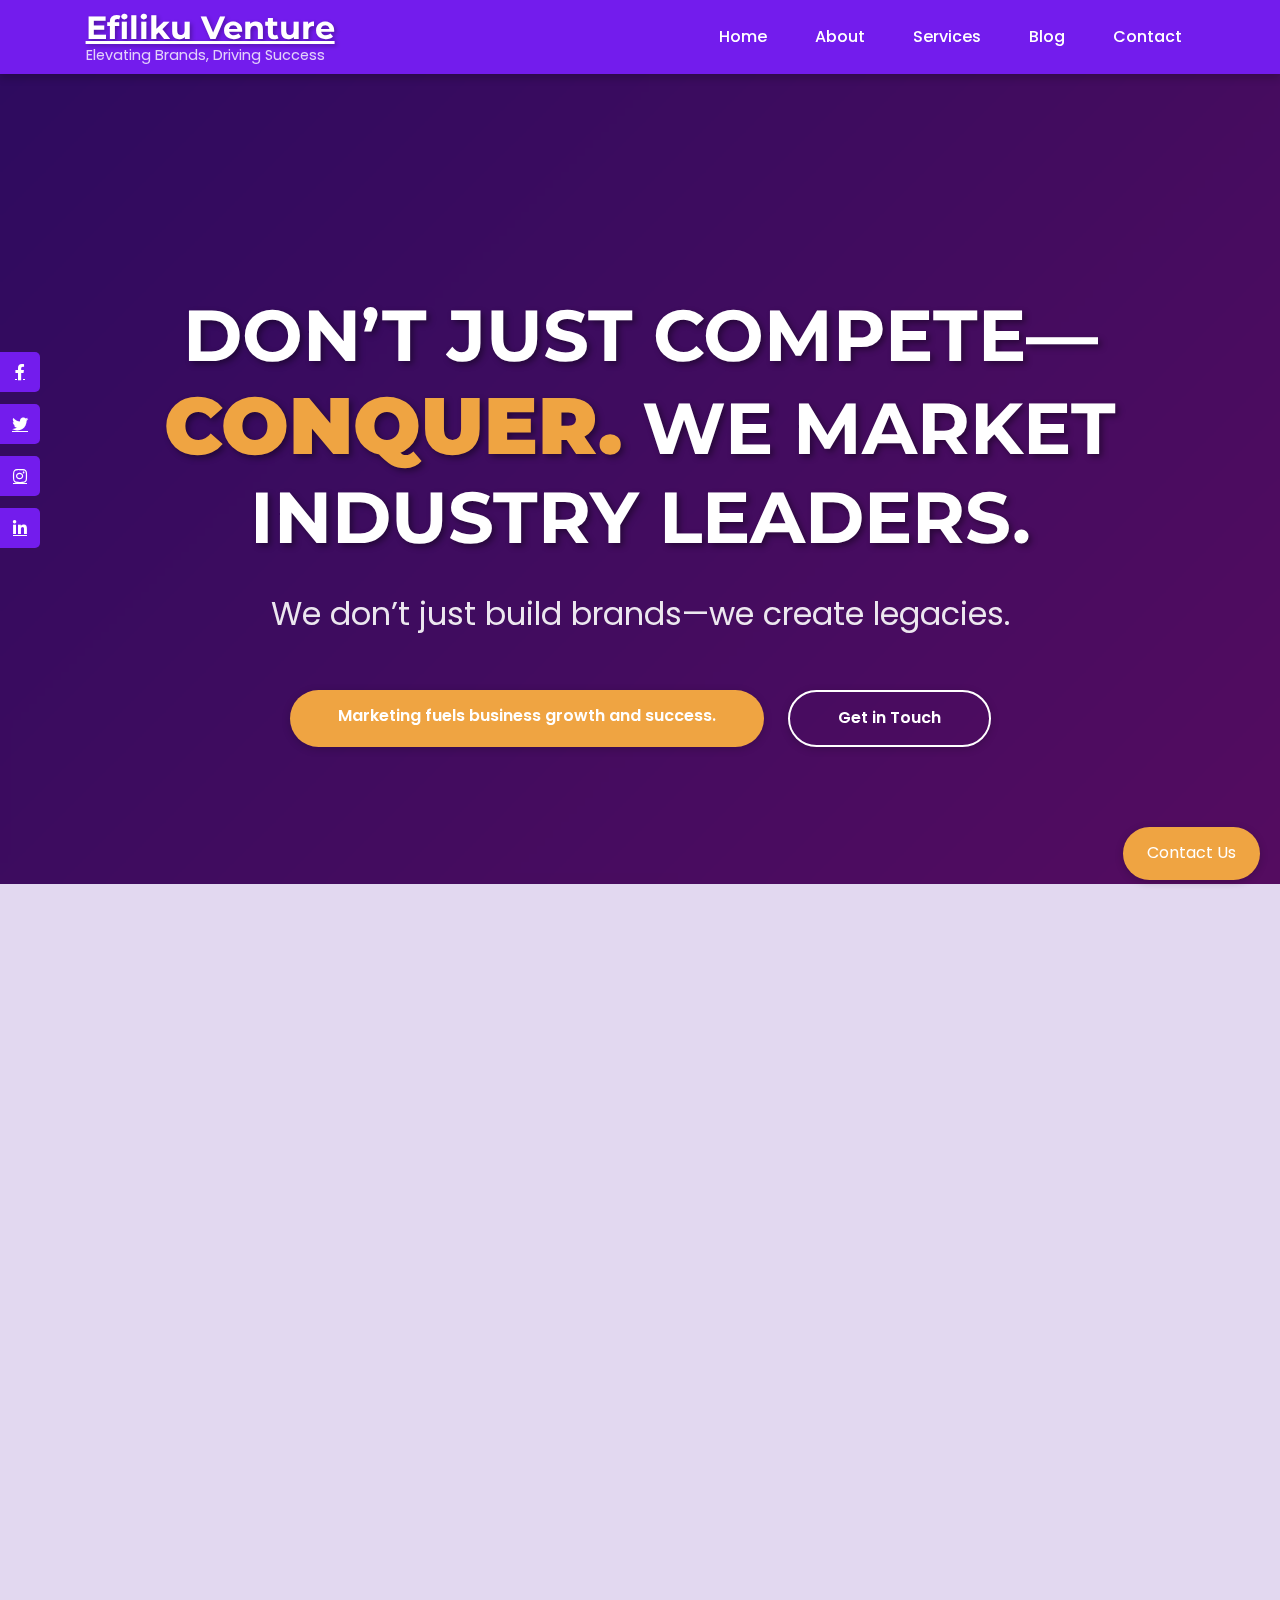
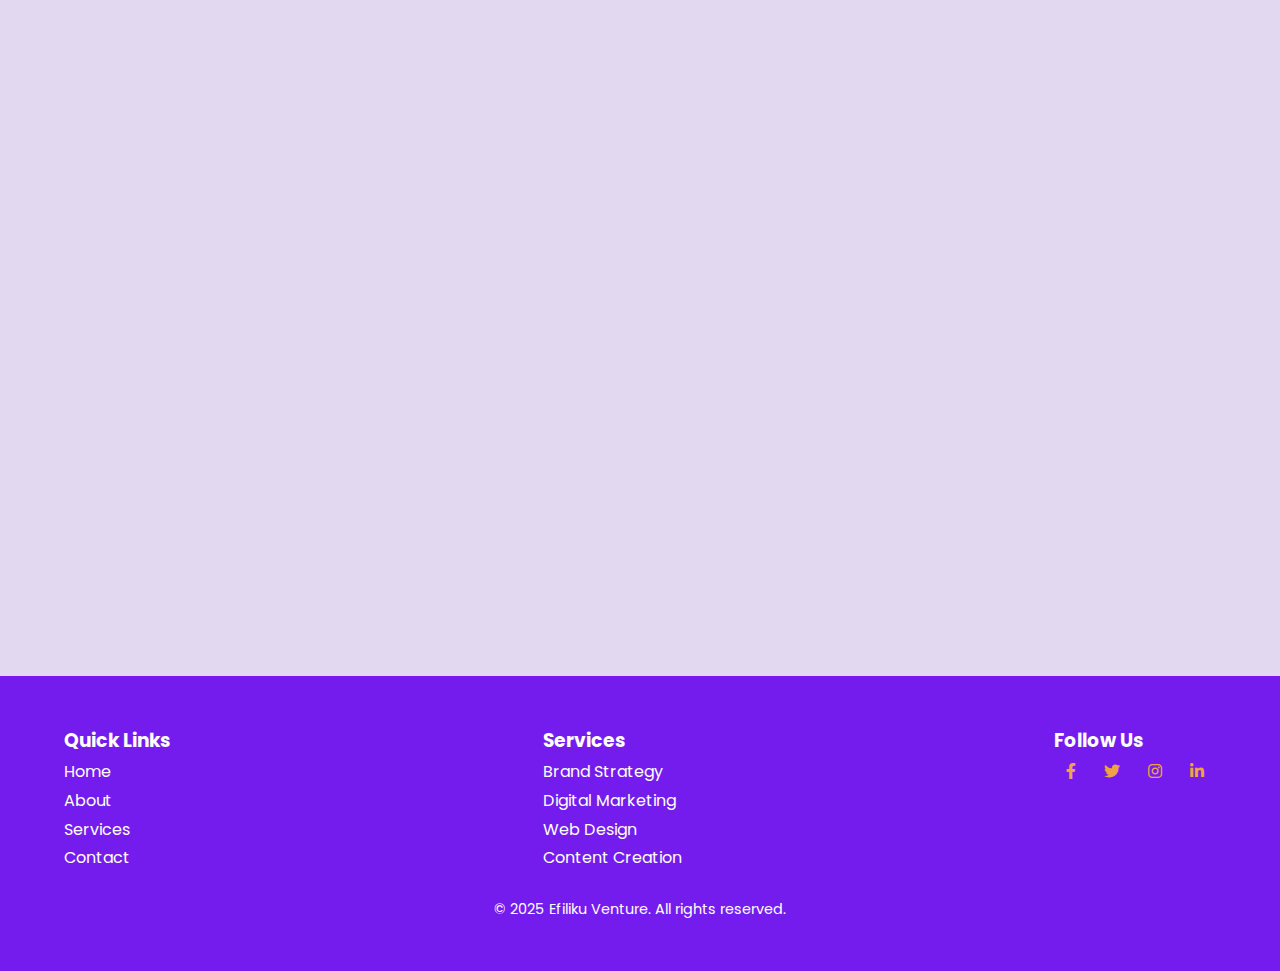
==== commit 1496b921: "Your commit message" ====
--- a/index.html
+++ b/index.html
@@ -12,9 +12,7 @@
 </head>
 <body class="homepage">
     <!-- Preloader -->
-    <div class="preloader">
-        <div class="spinner"></div>
-    </div>
+   
 
     <!-- Social Media Bar -->
     <div class="social-bar">
@@ -76,50 +74,50 @@
             <hr class="section-divider">
             <div class="services-grid">
                 <div class="service-item slide-in-left">
-                    <img src="https://via.placeholder.com/50" alt="Brand Strategy Icon" class="service-icon">
+                    <img src="./img/brand startegy.jpg" alt="Brand Strategy Icon" class="service-icon">
                     <h3>Brand Strategy & Identity</h3>
                     <p>We craft compelling brand identities that define who you are and make a lasting impact.</p>
                     <a href="services.html#brand-strategy" class="view-details">View Details</a>
                 </div>
                 <div class="service-item slide-in-right">
-                    <img src="https://via.placeholder.com/50" alt="Digital Marketing Icon" class="service-icon">
+                    <img src="./img/digital marketing.jpg" alt="Digital Marketing Icon" class="service-icon">
                     <h3>Digital Marketing</h3>
                     <p>Maximize your online presence with tailored digital marketing strategies.</p>
                     <a href="services.html#digital-marketing" class="view-details">View Details</a>
                 </div>
                 <div class="service-item slide-in-left">
-                    <img src="https://via.placeholder.com/50" alt="Website Design Icon" class="service-icon">
+                    <img src="./img/developer.jpg" alt="Website Design Icon" class="service-icon">
                     <h3>Website Design & Development</h3>
                     <p>We create modern, responsive, and conversion-driven websites.</p>
                     <a href="services.html#website-design" class="view-details">View Details</a>
                 </div>
                 <div class="service-item slide-in-right">
-                    <img src="https://via.placeholder.com/50" alt="Content Creation Icon" class="service-icon">
+                    <img src="./img/content creation.jpg" alt="Content Creation Icon" class="service-icon">
                     <h3>Content Creation & Copywriting</h3>
                     <p>Engage and convert your audience with high-quality content.</p>
                     <a href="services.html#content-creation" class="view-details">View Details</a>
                 </div>
                 <div class="service-item slide-in-left">
-                    <img src="https://via.placeholder.com/50" alt="Social Media Icon" class="service-icon">
+                    <img src="./img/social media management.jpg" alt="Social Media Icon" class="service-icon">
                     <h3>Social Media Management</h3>
                     <p>We build and manage your social media presence for maximum engagement.</p>
                     <a href="services.html#social-media" class="view-details">View Details</a>
                 </div>
                 <div class="service-item slide-in-right">
-                    <img src="https://via.placeholder.com/50" alt="Graphic Design Icon" class="service-icon">
+                    <img src="./img/graphics .jpg" alt="Graphic Design Icon" class="service-icon">
                     <h3>Graphic Design & Visual Branding</h3>
                     <p>Every visual element aligns with your brand’s identity.</p>
                     <a href="services.html#graphic-design" class="view-details">View Details</a>
                 </div>
                 <div class="service-item slide-in-left">
-                    <img src="https://via.placeholder.com/50" alt="Marketing Strategy Icon" class="service-icon">
+                    <img src="./img/marketing strategy.jpg" alt="Marketing Strategy Icon" class="service-icon">
                     <h3>Marketing Strategy & Consulting</h3>
                     <p>Expert guidance and data-driven strategies to help you scale.</p>
                     <a href="services.html#marketing-strategy" class="view-details">View Details</a>
                 </div>
             </div>
             <div class="services-cta text-center">
-                <p>Let’s take your brand to the next level. <a href="contact.html" class="contact-link">Contact us today!</a></p>
+                <p>Let’s take your brand to the next level. <a href="https://t.me/Filiku" class="contact-link">Contact us today!</a></p>
             </div>
         </div>
     </section>
@@ -143,7 +141,6 @@
                     <li><a href="index.html">Home</a></li>
                     <li><a href="about.html">About</a></li>
                     <li><a href="services.html">Services</a></li>
-                    <li><a href="blog.html">Blog</a></li>
                     <li><a href="contact.html">Contact</a></li>
                 </ul>
             </div>
@@ -165,13 +162,6 @@
                     <a href="https://linkedin.com" target="_blank"><i class="fab fa-linkedin-in"></i></a>
                 </div>
             </div>
-            <div class="footer-links">
-                <h3>Newsletter</h3>
-                <form class="newsletter-form">
-                    <input type="email" placeholder="Your Email" required>
-                    <button type="submit" class="btn">Subscribe</button>
-                </form>
-            </div>
         </div>
         <div class="container text-center copyright">
             <p>&copy; 2025 Efiliku Venture. All rights reserved.</p>
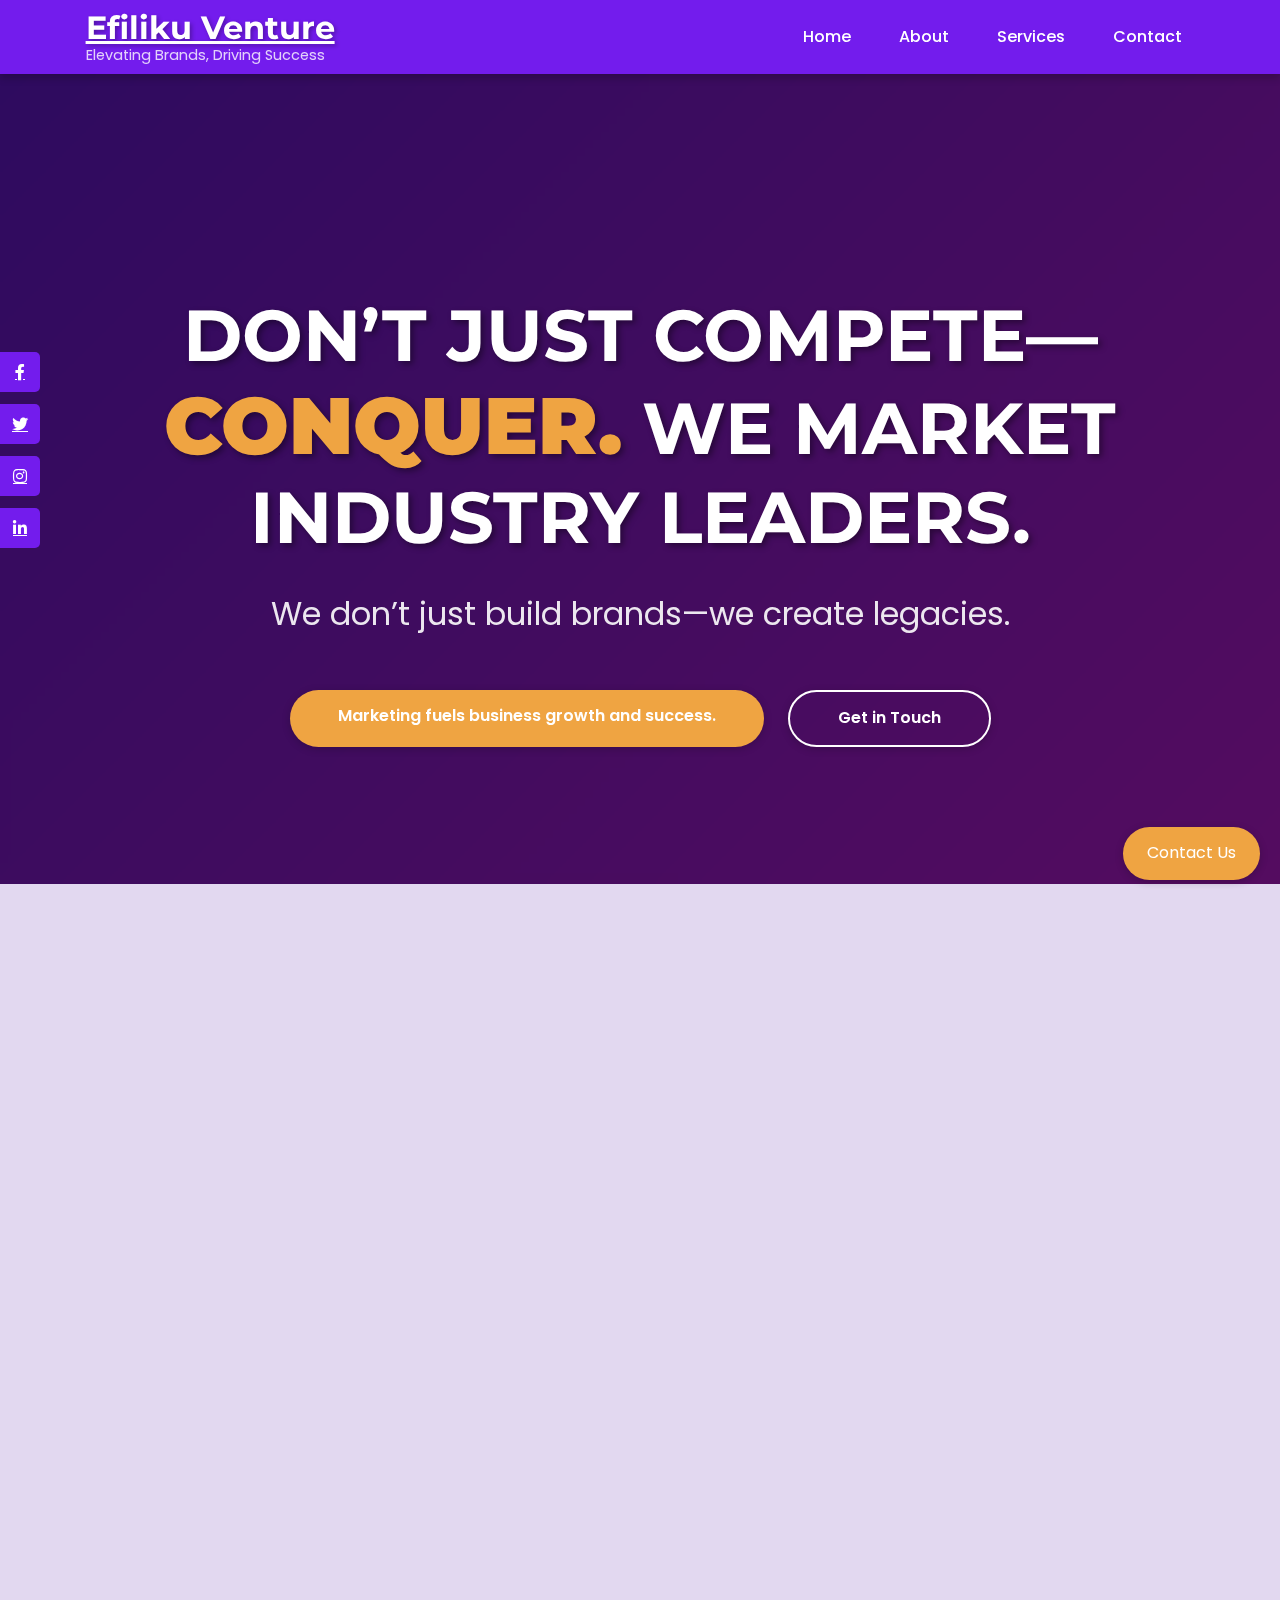
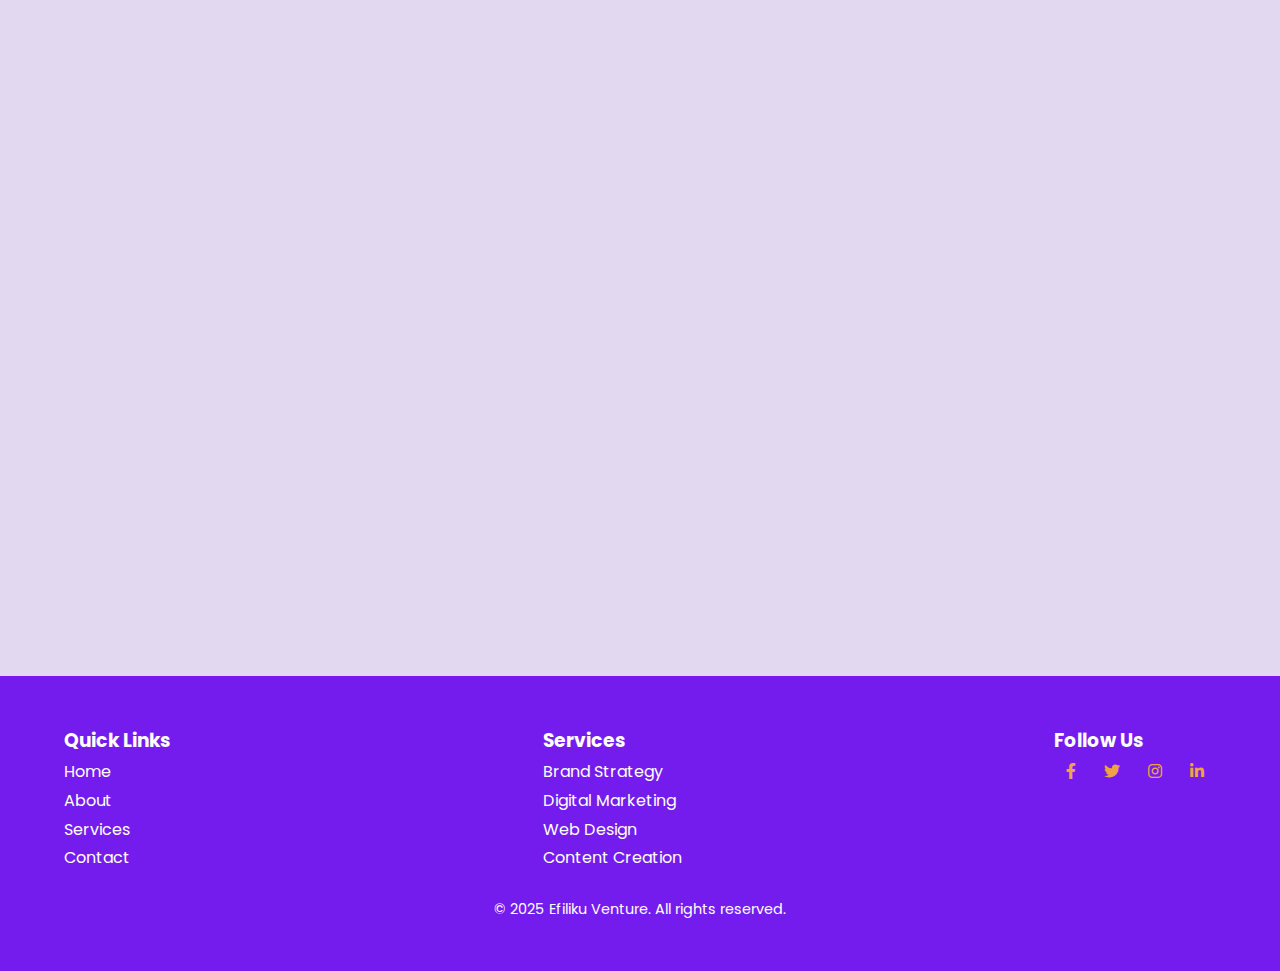
==== commit fb88bb6d: "Your commit message" ====
--- a/index.html
+++ b/index.html
@@ -35,7 +35,6 @@
                     <li><a href="index.html" class="nav-link">Home</a></li>
                     <li><a href="about.html" class="nav-link">About</a></li>
                     <li><a href="services.html" class="nav-link">Services</a></li>
-                    <li><a href="blog.html" class="nav-link">Blog</a></li>
                     <li><a href="contact.html" class="nav-link">Contact</a></li>
                 </ul>
             </nav>
